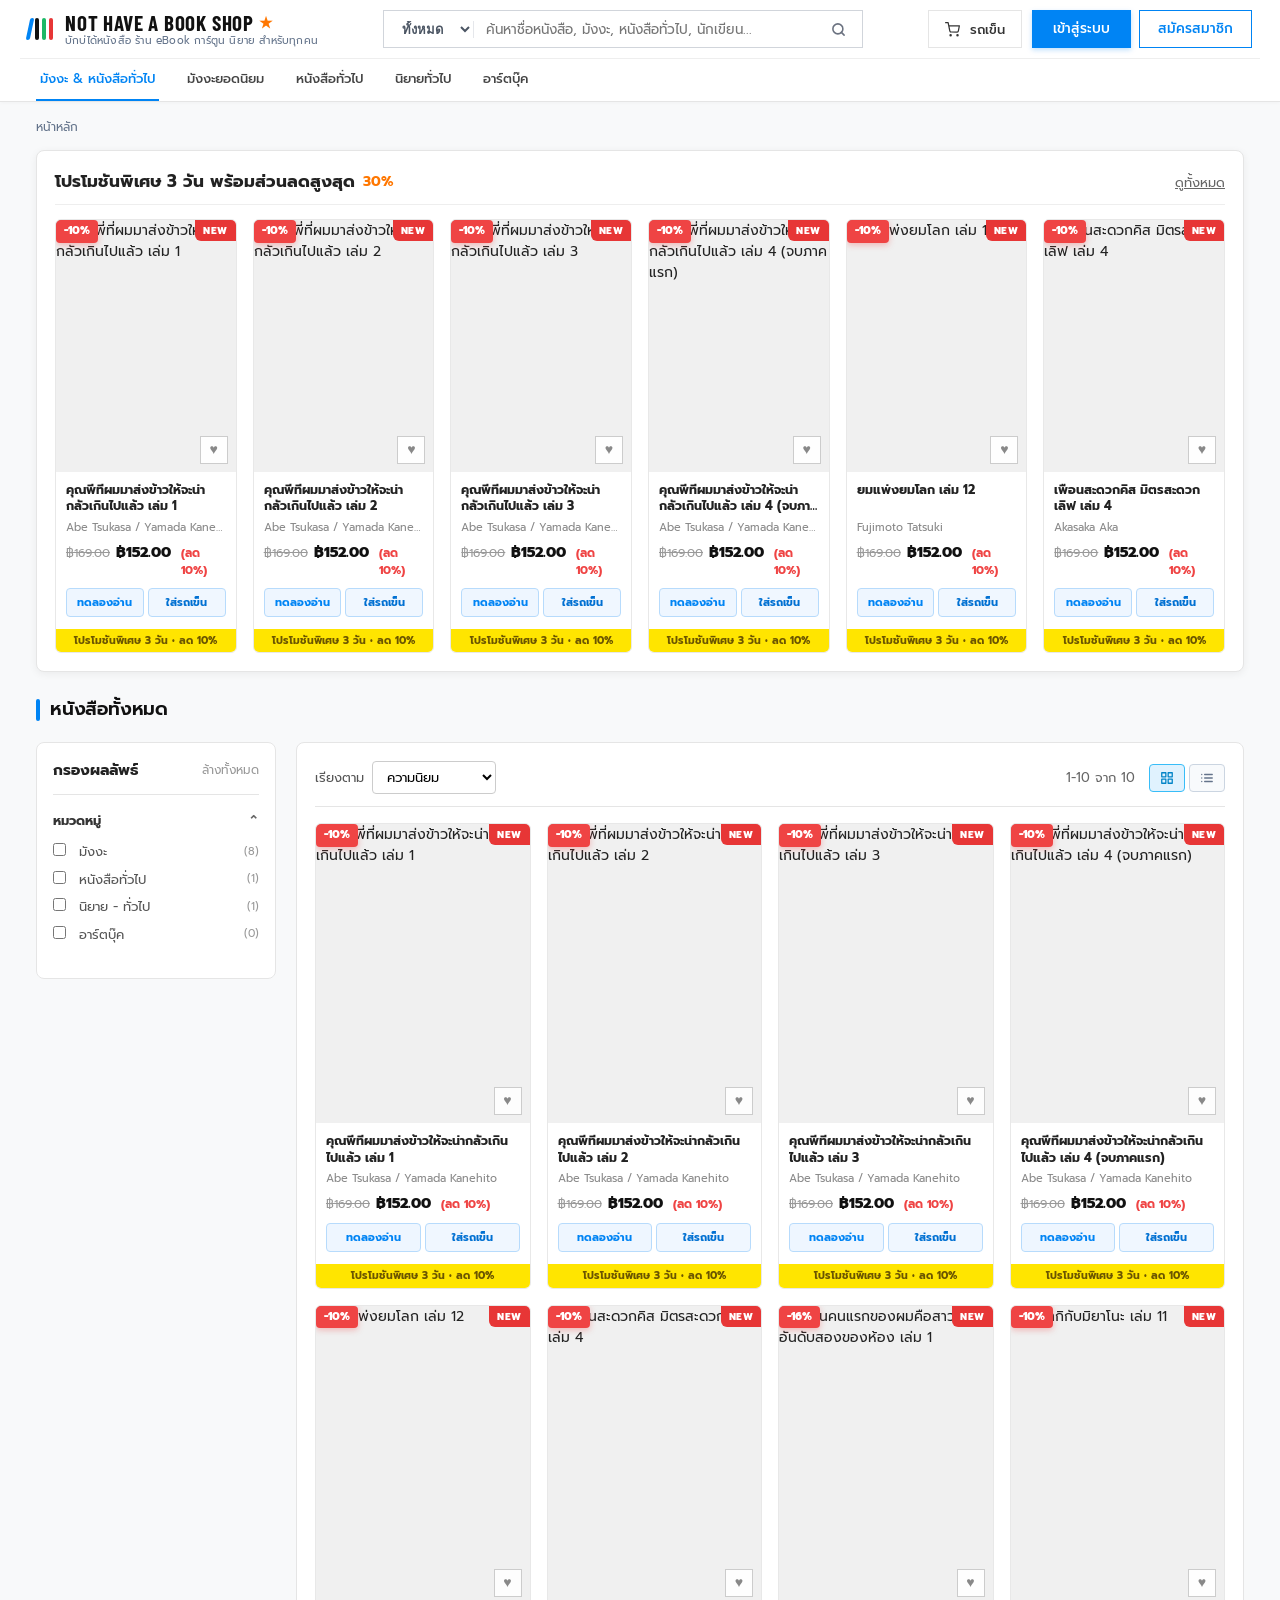
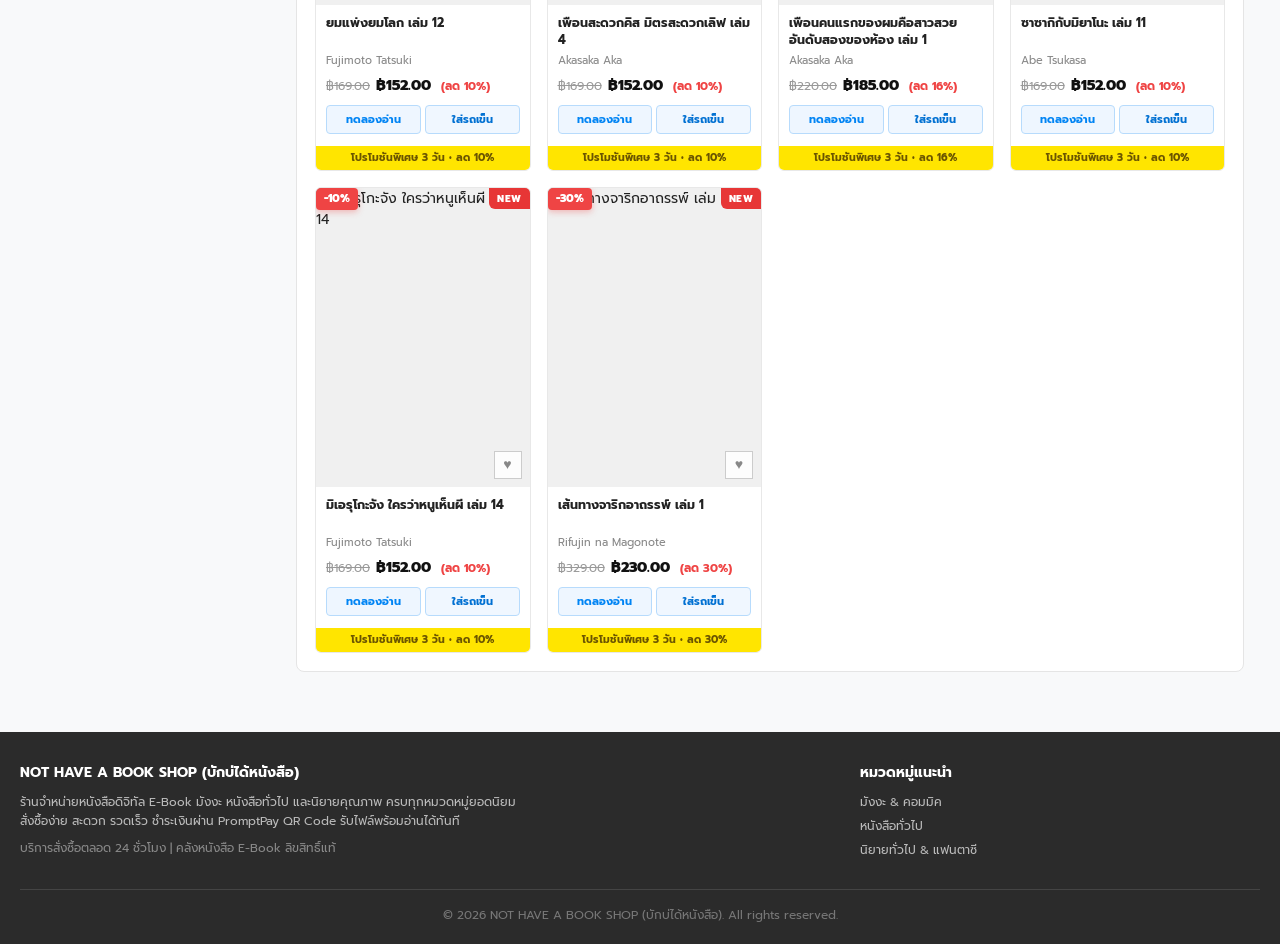
==== index.html @ 519a4bd1 "Add files via upload" ====
<!DOCTYPE html>
<html lang="th">
<head>
  <meta charset="UTF-8">
  <meta name="viewport" content="width=device-width, initial-scale=1.0">
  <title>NOT HAVE A BOOK SHOP | บักบ่ได้หนังสือ - ร้านขาย E-Book ออนไลน์</title>
  <!-- Google Fonts: Barlow Condensed (Slim/Condensed Book☆Walker style) & Prompt & Sarabun -->
  <link rel="preconnect" href="https://fonts.googleapis.com">
  <link rel="preconnect" href="https://fonts.gstatic.com" crossorigin>
  <link href="https://fonts.googleapis.com/css2?family=Barlow+Condensed:wght@500;600;700;800&family=Prompt:wght@300;400;500;600&family=Sarabun:wght@300;400;500;600&display=swap" rel="stylesheet">
  <!-- Supabase JS Client via CDN -->
  <script src="https://cdn.jsdelivr.net/npm/@supabase/supabase-js@2"></script>
  <!-- PDF.js for rendering real PDF pages -->
  <script src="https://cdnjs.cloudflare.com/ajax/libs/pdf.js/3.11.174/pdf.min.js"></script>
  <!-- Main Stylesheet -->
  <link rel="stylesheet" href="style.css">
</head>
<body>


  <!-- 2. SITE HEADER -->
  <header class="site-header">
    <div class="header-top">
      <!-- BRAND LOGO -->
      <a href="index.html" class="brand-logo" id="logoLink">
        <div class="logo-stripes">
          <span></span><span></span><span></span><span></span>
        </div>
        <div class="logo-text-group">
          <div class="logo-title">
            NOT HAVE A BOOK SHOP <span class="star">★</span>
          </div>
          <div class="logo-subtitle">
            บักบ่ได้หนังสือ ร้าน eBook การ์ตูน นิยาย สำหรับทุกคน
          </div>
        </div>
      </a>

      <!-- SEARCH BAR (Center) -->
      <div class="search-container">
        <select class="search-scope-select" id="searchScope">
          <option value="all">ทั้งหมด</option>
          <option value="title">ชื่อเรื่อง</option>
          <option value="author">นักเขียน</option>
        </select>
        <input type="text" id="searchInput" class="search-input" placeholder="ค้นหาชื่อหนังสือ, มังงะ, หนังสือทั่วไป, นักเขียน..." autocomplete="off">
        <button class="search-btn" onclick="applyFilters()" title="ค้นหา">
          <svg width="15" height="15" viewBox="0 0 24 24" fill="none" stroke="currentColor" stroke-width="2.5" stroke-linecap="round" stroke-linejoin="round">
            <circle cx="11" cy="11" r="8"></circle>
            <line x1="21" y1="21" x2="16.65" y2="16.65"></line>
          </svg>
        </button>
      </div>

      <!-- HEADER ACTIONS (Right - สไตล์ตามตัวอย่างที่ 2) -->
      <div class="header-actions">
        <!-- Cart Button -->
        <button class="cart-icon-btn" onclick="openCartModal()" id="cartBtn">
          <svg width="15" height="15" viewBox="0 0 24 24" fill="none" stroke="currentColor" stroke-width="2" stroke-linecap="round" stroke-linejoin="round" style="margin-right:4px;">
            <circle cx="9" cy="21" r="1"></circle>
            <circle cx="20" cy="21" r="1"></circle>
            <path d="M1 1h4l2.68 13.39a2 2 0 0 0 2 1.61h9.72a2 2 0 0 0 2-1.61L23 6H6"></path>
          </svg>
          รถเข็น
          <span class="cart-badge" id="cartCountBadge" style="display:none;">0</span>
        </button>

        <!-- 1. GUEST ACTIONS (ยังไม่ล็อกอิน - แสดงเฉพาะเข้าสู่ระบบ/สมัครสมาชิก) -->
        <div id="guestActions" style="display:flex; align-items:center; gap:8px;">
          <button class="btn-login" onclick="openAuthModal('login')">เข้าสู่ระบบ</button>
          <button class="btn-register" onclick="openAuthModal('register')">สมัครสมาชิก</button>
        </div>

        <!-- 2. CUSTOMER ACTIONS (ลูกค้าทั่วไปล็อกอิน) -->
        <div id="customerActions" style="display:none; align-items:center; gap:8px;">
          <!-- YOUTUBE-STYLE PROFILE DROPDOWN WRAPPER -->
          <div class="profile-dropdown-wrapper" id="profileDropdownWrapper">
            <button class="user-pill clickable-profile-btn" onclick="toggleProfileDropdown(event)" id="profileDropdownBtn" title="เมนูบัญชีและโปรไฟล์">
              <span id="headerUserAvatar" style="display:flex; align-items:center;">
                <svg width="15" height="15" viewBox="0 0 24 24" fill="none" stroke="currentColor" stroke-width="2.2" stroke-linecap="round" stroke-linejoin="round">
                  <path d="M20 21v-2a4 4 0 0 0-4-4H8a4 4 0 0 0-4 4v2"/>
                  <circle cx="12" cy="7" r="4"/>
                </svg>
              </span>
              <span class="user-name" id="customerUserName">ลูกค้า</span>
              <span class="dropdown-arrow-icon" id="custArrowIcon" style="margin-left:2px;">▼</span>
            </button>

            <!-- YOUTUBE-STYLE PROFILE DROPDOWN MENU -->
            <div class="youtube-profile-dropdown" id="profileDropdownMenu">
              <!-- User Card Header -->
              <div class="dropdown-user-header">
                <div class="dropdown-avatar" id="dropdownAvatarInitial">U</div>
                <div class="dropdown-user-meta">
                  <div class="dropdown-user-name" id="dropdownUserName">สมชาย สายอ่าน</div>
                  <div class="dropdown-user-email" id="dropdownUserEmail">somchai@gmail.com</div>
                  <a class="dropdown-profile-link" onclick="openProfileModal(); closeProfileDropdown();">
                    ตั้งค่าโปรไฟล์และบัญชี
                  </a>
                </div>
              </div>

              <div class="dropdown-divider"></div>

              <!-- Section 1: บัญชีและการจัดการ -->
              <div class="dropdown-menu-list">
                <button class="dropdown-menu-item" onclick="openProfileModal(); closeProfileDropdown();">
                  <span class="menu-icon">
                    <svg width="17" height="17" viewBox="0 0 24 24" fill="none" stroke="currentColor" stroke-width="2" stroke-linecap="round" stroke-linejoin="round">
                      <circle cx="12" cy="12" r="3"/>
                      <path d="M19.4 15a1.65 1.65 0 0 0 .33 1.82l.06.06a2 2 0 0 1 0 2.83 2 2 0 0 1-2.83 0l-.06-.06a1.65 1.65 0 0 0-1.82-.33 1.65 1.65 0 0 0-1 1.51V21a2 2 0 0 1-2 2 2 2 0 0 1-2-2v-.09A1.65 1.65 0 0 0 9 19.4a1.65 1.65 0 0 0-1.82.33l-.06.06a2 2 0 0 1-2.83 0 2 2 0 0 1 0-2.83l.06-.06a1.65 1.65 0 0 0 .33-1.82 1.65 1.65 0 0 0-1.51-1H3a2 2 0 0 1-2-2 2 2 0 0 1 2-2h.09A1.65 1.65 0 0 0 4.6 9a1.65 1.65 0 0 0-.33-1.82l-.06-.06a2 2 0 0 1 0-2.83 2 2 0 0 1 2.83 0l.06.06a1.65 1.65 0 0 0 1.82.33H9a1.65 1.65 0 0 0 1-1.51V3a2 2 0 0 1 2-2 2 2 0 0 1 2 2v.09a1.65 1.65 0 0 0 1 1.51 1.65 1.65 0 0 0 1.82-.33l.06-.06a2 2 0 0 1 2.83 0 2 2 0 0 1 0 2.83l-.06.06a1.65 1.65 0 0 0-.33 1.82V9a1.65 1.65 0 0 0 1.51 1H21a2 2 0 0 1 2 2 2 2 0 0 1-2 2h-.09a1.65 1.65 0 0 0-1.51 1z"/>
                    </svg>
                  </span>
                  <span class="menu-title">การตั้งค่าโปรไฟล์ &amp; รหัสผ่าน</span>
                  <span class="menu-arrow">›</span>
                </button>
                <button class="dropdown-menu-item" onclick="openOrdersModal(); closeProfileDropdown();">
                  <span class="menu-icon">
                    <svg width="17" height="17" viewBox="0 0 24 24" fill="none" stroke="currentColor" stroke-width="2" stroke-linecap="round" stroke-linejoin="round">
                      <path d="M4 19.5A2.5 2.5 0 0 1 6.5 17H20"/>
                      <path d="M6.5 2H20v20H6.5A2.5 2.5 0 0 1 4 19.5v-15A2.5 2.5 0 0 1 6.5 2z"/>
                    </svg>
                  </span>
                  <span class="menu-title">คลังหนังสือของฉัน (My Library)</span>
                  <span class="menu-arrow">›</span>
                </button>
                <button class="dropdown-menu-item" onclick="event.stopPropagation(); closeProfileDropdown(); openRoleRequestModal();" style="color:#7c3aed; font-weight:600;">
                  <span class="menu-icon">💬</span>
                  <span class="menu-title">ส่งขอความอนุมัติ</span>
                  <span class="menu-arrow">›</span>
                </button>
                <button class="dropdown-menu-item" onclick="openAuthModal('login'); closeProfileDropdown();">
                  <span class="menu-icon">
                    <svg width="17" height="17" viewBox="0 0 24 24" fill="none" stroke="currentColor" stroke-width="2" stroke-linecap="round" stroke-linejoin="round">
                      <path d="M16 21v-2a4 4 0 0 0-4-4H5a4 4 0 0 0-4 4v2"/>
                      <circle cx="8.5" cy="7" r="4"/>
                      <polyline points="17 11 19 13 23 9"/>
                    </svg>
                  </span>
                  <span class="menu-title">สลับบัญชีผู้ใช้</span>
                  <span class="menu-arrow">›</span>
                </button>
                <a href="admin.html" class="dropdown-menu-item" id="dropdownWriterStudioLink" style="display:none; text-decoration:none; color:#7c3aed; font-weight:700;">
                  <span class="menu-icon">✍️</span>
                  <span class="menu-title">ห้องผลงาน</span>
                  <span class="menu-arrow">›</span>
                </a>
                <a href="admin.html" class="dropdown-menu-item" id="dropdownAdminCmsLink" style="display:none; text-decoration:none;">
                  <span class="menu-icon">
                    <svg width="17" height="17" viewBox="0 0 24 24" fill="none" stroke="#0284c7" stroke-width="2" stroke-linecap="round" stroke-linejoin="round">
                      <rect x="2" y="3" width="20" height="14" rx="2" ry="2"/>
                      <line x1="8" y1="21" x2="16" y2="21"/>
                      <line x1="12" y1="17" x2="12" y2="21"/>
                    </svg>
                  </span>
                  <span class="menu-title" style="color:#0284c7; font-weight:700;">แผงควบคุมหลังบ้าน CMS</span>
                  <span class="menu-arrow">›</span>
                </a>
              </div>

              <div class="dropdown-divider"></div>

              <div class="dropdown-menu-list">
                <button class="dropdown-menu-item menu-logout" onclick="closeProfileDropdown(); handleLogout();">
                  <span class="menu-icon">
                    <svg width="17" height="17" viewBox="0 0 24 24" fill="none" stroke="currentColor" stroke-width="2" stroke-linecap="round" stroke-linejoin="round">
                      <path d="M9 21H5a2 2 0 0 1-2-2V5a2 2 0 0 1 2-2h4"/>
                      <polyline points="16 17 21 12 16 7"/>
                      <line x1="21" y1="12" x2="9" y2="12"/>
                    </svg>
                  </span>
                  <span class="menu-title">ออกจากระบบ</span>
                </button>
              </div>
            </div>
          </div>
        </div>

        <!-- 3. ADMIN ACTIONS (ผู้ดูแลร้านล็อกอิน - คลีนเรียบง่าย ไม่รกหน้าร้าน) -->
        <div id="adminActions" style="display:none; align-items:center; gap:8px;">
          <!-- ADMIN PROFILE DROPDOWN WRAPPER -->
          <div class="profile-dropdown-wrapper" id="adminDropdownWrapper">
            <button class="user-pill clickable-profile-btn" onclick="toggleAdminDropdown(event)" style="background:#eff6ff; border-color:#93c5fd;" title="เมนูผู้ดูแลร้าน">
              <span style="display:flex; align-items:center;">
                <svg width="15" height="15" viewBox="0 0 24 24" fill="none" stroke="#0284c7" stroke-width="2.2" stroke-linecap="round" stroke-linejoin="round">
                  <path d="M12 22s8-4 8-10V5l-8-3-8 3v7c0 6 8 10 8 10z"/>
                </svg>
              </span>
              <span class="user-name" id="adminUserName">ผู้ดูแลร้าน</span>
              <span class="dropdown-arrow-icon" id="adminArrowIcon" style="margin-left:2px;">▼</span>
            </button>

            <!-- ADMIN DROPDOWN -->
            <div class="youtube-profile-dropdown" id="adminDropdownMenu">
              <div class="dropdown-user-header">
                <div class="dropdown-avatar" style="background:linear-gradient(135deg, #0f172a, #0284c7);">A</div>
                <div class="dropdown-user-meta">
                  <div class="dropdown-user-name">ผู้ดูแลร้าน (Admin)</div>
                  <div class="dropdown-user-email">admin@nothave.com</div>
                  <a class="dropdown-profile-link" onclick="openProfileModal(); closeAdminDropdown();">
                    ตั้งค่าโปรไฟล์และบัญชี
                  </a>
                </div>
              </div>
              <div class="dropdown-divider"></div>
              <div class="dropdown-menu-list">
                <a href="admin.html" class="dropdown-menu-item" style="text-decoration:none; font-weight:700; color:#0284c7;">
                  <span class="menu-icon">
                    <svg width="17" height="17" viewBox="0 0 24 24" fill="none" stroke="#0284c7" stroke-width="2" stroke-linecap="round" stroke-linejoin="round">
                      <rect x="2" y="3" width="20" height="14" rx="2" ry="2"/>
                      <line x1="8" y1="21" x2="16" y2="21"/>
                      <line x1="12" y1="17" x2="12" y2="21"/>
                    </svg>
                  </span>
                  <span class="menu-title">เปิดระบบจัดการหลังบ้าน (CMS)</span>
                  <span class="menu-arrow">›</span>
                </a>
                <button class="dropdown-menu-item" onclick="event.stopPropagation(); closeAdminDropdown(); openRoleRequestModal();" style="color:#7c3aed; font-weight:600;">
                  <span class="menu-icon">💬</span>
                  <span class="menu-title">ส่งขอความอนุมัติ</span>
                  <span class="menu-arrow">›</span>
                </button>
                <button class="dropdown-menu-item" onclick="openProfileModal(); closeAdminDropdown();">
                  <span class="menu-icon">
                    <svg width="17" height="17" viewBox="0 0 24 24" fill="none" stroke="currentColor" stroke-width="2" stroke-linecap="round" stroke-linejoin="round">
                      <path d="M11 4H4a2 2 0 0 0-2 2v14a2 2 0 0 0 2 2h14a2 2 0 0 0 2-2v-7"/>
                      <path d="M18.5 2.5a2.121 2.121 0 0 1 3 3L12 15l-4 1 1-4 9.5-9.5z"/>
                    </svg>
                  </span>
                  <span class="menu-title">แก้ไขโปรไฟล์ &amp; รหัสผ่าน</span>
                  <span class="menu-arrow">›</span>
                </button>
                <button class="dropdown-menu-item" onclick="openAuthModal('login'); closeAdminDropdown();">
                  <span class="menu-icon">
                    <svg width="17" height="17" viewBox="0 0 24 24" fill="none" stroke="currentColor" stroke-width="2" stroke-linecap="round" stroke-linejoin="round">
                      <path d="M16 21v-2a4 4 0 0 0-4-4H5a4 4 0 0 0-4 4v2"/>
                      <circle cx="8.5" cy="7" r="4"/>
                      <polyline points="17 11 19 13 23 9"/>
                    </svg>
                  </span>
                  <span class="menu-title">สลับบัญชีผู้ใช้</span>
                  <span class="menu-arrow">›</span>
                </button>
              </div>
              <div class="dropdown-divider"></div>
              <div class="dropdown-menu-list">
                <button class="dropdown-menu-item menu-logout" onclick="closeAdminDropdown(); handleLogout();">
                  <span class="menu-icon">
                    <svg width="17" height="17" viewBox="0 0 24 24" fill="none" stroke="currentColor" stroke-width="2" stroke-linecap="round" stroke-linejoin="round">
                      <path d="M9 21H5a2 2 0 0 1-2-2V5a2 2 0 0 1 2-2h4"/>
                      <polyline points="16 17 21 12 16 7"/>
                      <line x1="21" y1="12" x2="9" y2="12"/>
                    </svg>
                  </span>
                  <span class="menu-title">ออกจากระบบ</span>
                </button>
              </div>
            </div>
          </div>
        </div>
      </div>
    </div>

    <!-- SECONDARY CATEGORY NAVBAR -->
    <nav class="header-nav">
      <div class="nav-item active" onclick="clearAllFilters()" id="navTabAll">
        มังงะ &amp; หนังสือทั่วไป
      </div>
      <div class="nav-item" onclick="filterByCategoryTab(1)" id="navTab1">
        มังงะยอดนิยม
      </div>
      <div class="nav-item" onclick="filterByCategoryTab(2)" id="navTab2">
        หนังสือทั่วไป
      </div>
      <div class="nav-item" onclick="filterByCategoryTab(3)" id="navTab3">
        นิยายทั่วไป
      </div>
      <div class="nav-item" onclick="filterByCategoryTab(4)" id="navTab4">
        อาร์ตบุ๊ค
      </div>
    </nav>
  </header>

  <!-- 3. MAIN CONTENT CONTAINER -->
  <main class="main-wrapper">

    <!-- BREADCRUMB (เชื่อมโยงแบบไดนามิก ใช้งานได้จริง) -->
    <div class="breadcrumb" id="mainBreadcrumb">
      <a href="index.html" onclick="clearAllFilters(); return false;" title="กลับหน้าหลัก">หน้าหลัก</a>
      <span class="bc-sep" id="bcSepCategory" style="display:none;">&gt;</span>
      <a href="javascript:void(0)" id="breadcrumbCategory" onclick="onBreadcrumbCategoryClick()" style="display:none;" title="คลิกเพื่อดูกลุ่มนี้"></a>
      <span class="bc-sep" id="bcSepBook" style="display:none;">&gt;</span>
      <span id="breadcrumbCurrent" class="current-crumb" style="display:none;"></span>
    </div>

    <!-- SHELF RECENTLY VIEWED (หนังสือที่คุณเคยเปิดดู จดจำตามที่ User เคยทำ) -->
    <section class="shelf-section" id="recentlyViewedSection" style="display:none; border-left:4px solid var(--primary-blue); margin-bottom:24px;">
      <div class="shelf-header">
        <div class="shelf-title-group">
          <span class="shelf-title">หนังสือที่คุณเคยเปิดดู (Recently Viewed)</span>
        </div>
      </div>
      <div class="shelf-horizontal-scroll" id="shelfRecentlyViewed">
        <!-- Rendered by JS -->
      </div>
    </section>

    <!-- SHELF 1: มาใหม่ วางแผงก่อนทุกที่ (เป๊ะตามรูปที่ 2) -->
    <section class="shelf-section">
      <div class="shelf-header">
        <div class="shelf-title-group">
          <span class="shelf-title" id="shelfPromoTitleText">มาใหม่ วางแผงก่อนทุกที่ 15 วัน พร้อมส่วนลดสูงสุด</span>
          <span class="shelf-highlight" id="shelfHighlightDiscount">30%</span>
        </div>
        <span class="shelf-view-all" onclick="clearAllFilters()">ดูทั้งหมด</span>
      </div>
      <div class="shelf-horizontal-scroll" id="shelfNewArrivals">
        <!-- Rendered by JS -->
      </div>
    </section>

    <!-- SECTION TITLE WITH BLUE VERTICAL BAR (เป๊ะตามรูปที่ 1) -->
    <div class="section-heading-bar">
      <div class="blue-bar"></div>
      <h1 id="catalogHeadingTitle">หนังสือทั้งหมด</h1>
    </div>

    <!-- CATALOG GRID WITH SIDEBAR FILTER (เป๊ะตามรูปที่ 1) -->
    <div class="catalog-container">

      <!-- LEFT SIDEBAR FILTER -->
      <aside class="sidebar-filter">
        <div class="filter-header">
          <h3>กรองผลลัพธ์</h3>
          <button class="btn-clear-filter" onclick="clearAllFilters()">ล้างทั้งหมด</button>
        </div>

        <!-- Filter 1: หมวดหมู่ (กดเปิด/ปิด ยุบ/ขยาย ได้) -->
        <div class="filter-group">
          <div class="filter-group-title" onclick="toggleFilterGroup('categoryOptions', this)" title="คลิกเพื่อเปิด/ปิดหมวดหมู่">
            <span>หมวดหมู่</span>
            <span class="filter-caret">⌃</span>
          </div>
          <div class="filter-options-body" id="categoryOptions">
            <label class="filter-option">
              <span><input type="checkbox" class="category-checkbox" value="1" onchange="applyFilters()"> มังงะ</span>
              <span class="filter-count" id="catCount1">(7)</span>
            </label>
            <label class="filter-option">
              <span><input type="checkbox" class="category-checkbox" value="2" onchange="applyFilters()"> หนังสือทั่วไป</span>
              <span class="filter-count" id="catCount2">(1)</span>
            </label>
            <label class="filter-option">
              <span><input type="checkbox" class="category-checkbox" value="3" onchange="applyFilters()"> นิยาย - ทั่วไป</span>
              <span class="filter-count" id="catCount3">(1)</span>
            </label>
            <label class="filter-option">
              <span><input type="checkbox" class="category-checkbox" value="4" onchange="applyFilters()"> อาร์ตบุ๊ค</span>
              <span class="filter-count" id="catCount4">(1)</span>
            </label>
          </div>
        </div>

      </aside>

      <!-- MAIN CATALOG CONTENT -->
      <section class="catalog-content">
        <!-- TOOLBAR: Sort & View Controls -->
        <div class="catalog-toolbar">
          <div class="sort-control">
            <span>เรียงตาม</span>
            <select class="sort-select" id="sortSelect">
              <option value="popular">ความนิยม</option>
              <option value="price-asc">ราคา: ต่ำไปสูง</option>
              <option value="price-desc">ราคา: สูงไปต่ำ</option>
              <option value="name-asc">ชื่อหนังสือ ก-ฮ</option>
            </select>
          </div>

          <div class="toolbar-right">
            <span class="items-count" id="booksCount">1-12 จาก 12</span>
            <div class="view-mode-btns">
              <button class="btn-view-mode active" id="btnViewGrid" onclick="setViewMode('grid')" title="มุมมองตาราง (Grid View)">
                <svg width="14" height="14" viewBox="0 0 24 24" fill="none" stroke="currentColor" stroke-width="2.2" stroke-linecap="round" stroke-linejoin="round">
                  <rect x="3" y="3" width="7" height="7"/>
                  <rect x="14" y="3" width="7" height="7"/>
                  <rect x="14" y="14" width="7" height="7"/>
                  <rect x="3" y="14" width="7" height="7"/>
                </svg>
              </button>
              <button class="btn-view-mode" id="btnViewList" onclick="setViewMode('list')" title="มุมมองรายการ (List View)">
                <svg width="14" height="14" viewBox="0 0 24 24" fill="none" stroke="currentColor" stroke-width="2.2" stroke-linecap="round" stroke-linejoin="round">
                  <line x1="8" y1="6" x2="21" y2="6"/>
                  <line x1="8" y1="12" x2="21" y2="12"/>
                  <line x1="8" y1="18" x2="21" y2="18"/>
                  <line x1="3" y1="6" x2="3.01" y2="6"/>
                  <line x1="3" y1="12" x2="3.01" y2="12"/>
                  <line x1="3" y1="18" x2="3.01" y2="18"/>
                </svg>
              </button>
            </div>
          </div>
        </div>

        <!-- BOOK CARDS GRID -->
        <div class="books-grid" id="booksGrid">
          <!-- Rendered dynamically by app.js -->
        </div>
      </section>
    </div>


  </main>

  <!-- 4. SITE FOOTER -->
  <footer class="site-footer">
    <div class="footer-inner">
      <div>
        <div class="footer-title">NOT HAVE A BOOK SHOP (บักบ่ได้หนังสือ)</div>
        <p style="margin-bottom:8px; line-height:1.6;">
          ร้านจำหน่ายหนังสือดิจิทัล E-Book มังงะ หนังสือทั่วไป และนิยายคุณภาพ ครบทุกหมวดหมู่ยอดนิยม<br>
          สั่งซื้อง่าย สะดวก รวดเร็ว ชำระเงินผ่าน PromptPay QR Code รับไฟล์พร้อมอ่านได้ทันที
        </p>
        <p style="color:#888;">บริการสั่งซื้อตลอด 24 ชั่วโมง | คลังหนังสือ E-Book ลิขสิทธิ์แท้</p>
      </div>
      <div>
        <div class="footer-title">หมวดหมู่แนะนำ</div>
        <ul class="footer-links">
          <li><a href="#" onclick="filterByCategoryTab(1)">มังงะ &amp; คอมมิค</a></li>
          <li><a href="#" onclick="filterByCategoryTab(2)">หนังสือทั่วไป</a></li>
          <li><a href="#" onclick="filterByCategoryTab(3)">นิยายทั่วไป &amp; แฟนตาซี</a></li>
        </ul>
      </div>
    </div>
    <div class="footer-bottom">
      &copy; 2026 NOT HAVE A BOOK SHOP (บักบ่ได้หนังสือ). All rights reserved.
    </div>
  </footer>

  <!-- ==========================================
       MODALS & POPUPS
       ========================================== -->

  <!-- MODAL 1: ทดลองอ่าน 3 หน้า (Sample Preview Reader) -->
  <div class="modal-overlay" id="sampleModal">
    <div class="modal-box" style="max-width: 640px; padding: 22px;">
      <button class="modal-close-btn" onclick="closeModal('sampleModal')">✕</button>
      
      <!-- Top Info -->
      <div style="display:flex; justify-content:space-between; align-items:center; margin-bottom:12px; border-bottom:1px solid #e2e8f0; padding-bottom:10px;">
        <div style="display:flex; align-items:center; gap:8px;">
          <span style="font-size:18px;">📖</span>
          <span class="modal-title" style="margin:0; font-size:16px;">ทดลองอ่าน E-Book (จำกัด 3 หน้าแรก)</span>
        </div>
        <div id="samplePageBadge" style="background:#f1f5f9; color:#0f172a; font-size:12px; font-weight:700; padding:4px 10px; border-radius:12px; border:1px solid #cbd5e1;">
          หน้า 1 / 3
        </div>
      </div>

      <!-- Book Header Meta -->
      <div style="display:flex; gap:14px; margin-bottom:12px; background:#f8fafc; padding:10px; border-radius:8px; border:1px solid #e2e8f0; align-items:center;">
        <img id="sampleBookCover" src="" style="width:55px; height:80px; object-fit:cover; border-radius:4px; box-shadow:var(--shadow-sm);">
        <div style="flex:1;">
          <h3 id="sampleBookTitle" style="font-size:15px; margin:0 0 3px 0; color:#0f172a;">ชื่อหนังสือ</h3>
          <p id="sampleBookAuthor" style="font-size:12px; color:#64748b; margin:0 0 6px 0;">ผู้แต่ง: -</p>
          <div style="display:flex; gap:8px; align-items:center;">
            <span style="background:#eef6ff; color:#0284c7; padding:2px 8px; border-radius:4px; font-size:11px; font-weight:700;">
              ✨ ฉบับตัวอย่าง (3 หน้า)
            </span>
            <span id="sampleBookPriceTag" style="font-size:12.5px; font-weight:700; color:#16a34a;"></span>
          </div>
        </div>
      </div>

      <!-- 3-PAGE READER CONTAINER -->
      <div id="sampleReaderBody" style="background:#fff; border:1px solid #e2e8f0; border-radius:8px; padding:18px; min-height:260px; max-height:300px; overflow-y:auto; font-size:13.5px; line-height:1.8; color:#334155;">
        <!-- Page Content injected dynamically -->
      </div>

      <!-- Navigation & Controls -->
      <div style="display:flex; justify-content:space-between; align-items:center; margin-top:14px;">
        <div style="display:flex; gap:6px;">
          <button type="button" id="btnSamplePrev" onclick="changeSamplePage(-1)" class="btn-primary-action" style="background:#f1f5f9; color:#475569; border:1px solid #cbd5e1; padding:7px 14px; width:auto; font-size:12px; font-weight:600;">
            ‹ หน้าก่อนหน้า
          </button>
          <button type="button" id="btnSampleNext" onclick="changeSamplePage(1)" class="btn-primary-action" style="background:#0284c7; color:#fff; padding:7px 16px; width:auto; font-size:12px; font-weight:600;">
            หน้าถัดไป ›
          </button>
        </div>

        <div style="display:flex; gap:8px;">
          <button type="button" class="btn-primary-action" style="background:#f1f5f9; color:#475569; border:1px solid #cbd5e1; padding:7px 18px; width:auto; font-size:12.5px; font-weight:600;" onclick="closeModal('sampleModal')">
            ปิด
          </button>
        </div>
      </div>
    </div>
  </div>

  <!-- MODAL: อ่านหนังสือฉบับเต็ม (Full E-Book Reader Modal) -->
  <div class="modal-overlay" id="fullReaderModal">
    <div class="modal-box wide" style="max-width: 780px; padding: 22px;">
      <button class="modal-close-btn" onclick="closeModal('fullReaderModal')">✕</button>
      
      <div style="display:flex; justify-content:space-between; align-items:center; margin-bottom:12px; border-bottom:1px solid #e2e8f0; padding-bottom:10px;">
        <div style="display:flex; align-items:center; gap:8px;">
          <span style="font-size:20px;">📚</span>
          <h3 id="fullReaderTitle" style="font-size:16px; font-weight:700; color:#0f172a; margin:0;">ชื่อหนังสือ</h3>
        </div>
        <div style="display:flex; gap:8px; align-items:center;">
          <span id="fullReaderPageBadge" style="background:#dcfce7; color:#15803d; font-size:12px; font-weight:700; padding:4px 10px; border-radius:12px; border:1px solid #bbf7d0;">
            ✓ ฉบับเต็ม (Full Edition)
          </span>
          <button type="button" id="btnFullReaderDownload" class="btn-primary-action" style="background:#16a34a; padding:6px 14px; font-size:12px; width:auto; font-weight:700;">
            📥 ดาวน์โหลด PDF
          </button>
        </div>
      </div>

      <div id="fullReaderContentBody" style="background:#fff; border:1px solid #e2e8f0; border-radius:8px; padding:24px; min-height:380px; max-height:460px; overflow-y:auto; font-size:14px; line-height:1.9; color:#1e293b;">
        <!-- Full content -->
      </div>
    </div>
  </div>

  <!-- MODAL 2: ตะกร้าสินค้า (Cart Modal) -->
  <div class="modal-overlay" id="cartModal">
    <div class="modal-box">
      <button class="modal-close-btn" onclick="closeModal('cartModal')">✕</button>
      <div class="modal-title">ตะกร้าสินค้าของคุณ</div>
      <div class="cart-items-container" id="cartItemsList">
        <!-- Rendered by JS -->
      </div>
      <div class="cart-summary">
        <span>ยอดรวมชำระทั้งหมด:</span>
        <span class="total-price" id="cartTotalPrice">฿0.00</span>
      </div>
      <button class="btn-primary-action" id="btnCartCheckout" onclick="openCheckoutModal()">
        ดำเนินการสั่งซื้อและชำระเงินจำลอง ➔
      </button>
    </div>
  </div>

  <!-- MODAL 3: ชำระเงินผ่าน PromptPay QR & เด้งเข้า Gmail (QR Checkout Modal) -->
  <div class="modal-overlay" id="checkoutModal">
    <div class="modal-box" style="max-width: 440px; padding: 22px;">
      <button class="modal-close-btn" onclick="closeModal('checkoutModal')">✕</button>
      <div class="modal-title" style="display:flex; align-items:center; gap:8px; font-size:17px; margin-bottom:14px;">
        ชำระเงินผ่าน PromptPay QR Code
      </div>

      <!-- PROMPTPAY QR CARD (สไตล์ธนาคารแห่งประเทศไทย) -->
      <div class="promptpay-card" style="background:#fff; border:2px solid #003d79; border-radius:12px; overflow:hidden; box-shadow:0 4px 14px rgba(0,61,121,0.12); margin-bottom:16px;">
        <div style="background:#003d79; color:#fff; padding:10px 14px; display:flex; align-items:center; justify-content:space-between;">
          <div style="display:flex; align-items:center; gap:8px; font-weight:700; font-size:14px; letter-spacing:0.5px;">
            Thai QR Payment
          </div>
          <span style="font-size:11px; background:rgba(255,255,255,0.2); padding:2px 8px; border-radius:10px; font-weight:600;">พร้อมเพย์</span>
        </div>

        <div style="padding:16px; text-align:center;">
          <div style="font-size:12px; color:#475569; margin-bottom:8px;">เปิดแอปธนาคารเพื่อสแกน QR Code ชำระเงิน</div>
          <div style="display:inline-block; padding:10px; background:#fff; border:1px solid #e2e8f0; border-radius:8px; box-shadow:0 2px 6px rgba(0,0,0,0.06);">
            <img id="checkoutQrImg" class="qr-code-img" src="https://api.qrserver.com/v1/create-qr-code/?size=200x200&data=NOT_HAVE_A_BOOK_SHOP_QR_PAYMENT" alt="PromptPay QR" style="width:190px; height:190px; display:block;">
          </div>
          <div style="margin-top:10px; font-size:12.5px; color:#334155;">
            ผู้รับเงิน: <strong>NOT HAVE A BOOK SHOP</strong>
          </div>
          <div style="font-size:22px; font-weight:800; color:#0284c7; margin-top:4px;" id="checkoutTotalDisplay">฿0.00</div>
        </div>
      </div>

      <!-- BUYER EMAIL & NAME INFO -->
      <div style="background:#f8fafc; border:1px solid #e2e8f0; border-radius:8px; padding:12px; margin-bottom:14px;">
        <div style="font-size:12.5px; font-weight:700; color:#1e293b; margin-bottom:8px;">
          อีเมลผู้ซื้อ (สำหรับรับใบเสร็จและลิงก์ดาวน์โหลด)
        </div>
        <div style="margin-bottom:8px;">
          <label style="display:block; font-size:11px; color:#64748b; margin-bottom:3px;">ชื่อผู้ซื้อ</label>
          <input type="text" id="checkoutBuyerName" class="form-control" placeholder="ชื่อของคุณ" style="padding:7px 10px; font-size:13px; font-family:inherit;">
        </div>
        <div>
          <label style="display:block; font-size:11px; color:#64748b; margin-bottom:3px;">อีเมล (Email) <span style="color:#ef4444;">*</span></label>
          <input type="email" id="checkoutBuyerEmail" class="form-control" placeholder="yourname@gmail.com" required style="padding:7px 10px; font-size:13px; font-family:inherit;">
          <small style="color:#0284c7; font-size:11px; display:block; margin-top:4px;">
            เมื่อกดปุ่ม ระบบจะส่งใบเสร็จและลิงก์อ่าน/ดาวน์โหลดไปยังอีเมลของคุณโดยอัตโนมัติทันที
          </small>
        </div>
      </div>

      <!-- SUBMIT BUTTON -->
      <button id="btnSubmitOrderAction" class="btn-primary-action" style="background:linear-gradient(135deg, #16a34a, #15803d); width:100%; padding:12px; font-size:14px; font-weight:700; display:flex; align-items:center; justify-content:center; gap:8px;" onclick="submitOrder()">
        ยืนยันการชำระเงิน
      </button>
    </div>
  </div>

  <!-- MODAL: ชำระเงินสำเร็จ (Payment Success Modal) -->
  <div class="modal-overlay" id="paymentSuccessModal">
    <div class="modal-box" style="max-width: 440px; padding: 26px; text-align: center;">
      <button class="modal-close-btn" onclick="closeModal('paymentSuccessModal')">✕</button>
      <div style="width:60px; height:60px; border-radius:50%; background:#dcfce7; color:#16a34a; font-size:32px; display:flex; align-items:center; justify-content:center; margin:0 auto 14px;">
        ✓
      </div>
      <div class="modal-title" style="color:#16a34a; font-size:20px; margin-bottom:8px;">
        ชำระเงินสำเร็จเรียบร้อย!
      </div>
      <p style="font-size:13px; color:#475569; margin-bottom:14px; line-height:1.6;">
        รหัสคำสั่งซื้อ <strong id="successOrderIdDisplay">#12345</strong> ยอดรวม <strong style="color:#0284c7;" id="successTotalDisplay">฿0.00</strong><br>
        ผู้สั่งซื้อ: <strong id="successEmailDisplay" style="color:#0f172a;">-</strong>
      </p>

      <div id="successEmailDeliveryBadge" style="background:#f0fdf4; border:1px solid #bbf7d0; border-radius:8px; padding:12px; margin-bottom:18px; font-size:12px; color:#166534; text-align:left;">
        <strong>✓ ยืนยันการสั่งซื้อสำเร็จ:</strong> หนังสือได้รับการปลดล็อกเข้าบัญชีของคุณแล้ว สามารถคลิกปุ่ม <strong>[เปิดคลังหนังสือเพื่อดาวน์โหลด]</strong> เพื่ออ่านได้ทันที
      </div>

      <div style="display:flex; flex-direction:column; gap:8px;">
        <button class="btn-primary-action" style="background:#16a34a; padding:11px; font-weight:700;" onclick="closeModal('paymentSuccessModal'); openOrdersModal();">
          📥 เปิดคลังหนังสือเพื่อดาวน์โหลดทันที
        </button>
        <a id="btnSendViaGmailFallback" href="#" target="_blank" class="btn-primary-action" style="display:none; background:#ea4335; text-decoration:none; align-items:center; justify-content:center; gap:6px; padding:10px; font-size:13px; font-weight:600;">
          ✉️ ส่งใบเสร็จเข้า Gmail ให้ทันที (1 คลิก)
        </a>
        <a id="btnOpenGmailDirect" href="https://mail.google.com/mail/u/0/#inbox" target="_blank" class="btn-primary-action" style="background:#f1f5f9; color:#475569; border:1px solid #cbd5e1; text-decoration:none; display:flex; align-items:center; justify-content:center; gap:8px; padding:10px; font-size:13px;">
          📬 เปิดกล่องจดหมายอีเมล (Inbox)
        </a>
      </div>
    </div>
  </div>

  <!-- MODAL 4: ประวัติคำสั่งซื้อและดาวน์โหลด (Orders & Download) -->
  <div class="modal-overlay" id="ordersModal">
    <div class="modal-box wide">
      <button class="modal-close-btn" onclick="closeModal('ordersModal')">✕</button>
      <div class="modal-title" style="display:flex; align-items:center; gap:8px;">
        <svg width="20" height="20" viewBox="0 0 24 24" fill="none" stroke="#0284c7" stroke-width="2.2" stroke-linecap="round" stroke-linejoin="round">
          <path d="M4 19.5A2.5 2.5 0 0 1 6.5 17H20"/>
          <path d="M6.5 2H20v20H6.5A2.5 2.5 0 0 1 4 19.5v-15A2.5 2.5 0 0 1 6.5 2z"/>
        </svg>
        <span>ประวัติคำสั่งซื้อ &amp; คลังดาวน์โหลด E-Book</span>
      </div>
      <div style="background:#f8fafc; border:1px solid #e2e8f0; border-left:4px solid #0284c7; padding:12px 14px; font-size:12.5px; margin-bottom:14px; color:#334155; border-radius:4px; line-height:1.6;">
        <div style="font-weight:700; color:#0f172a; margin-bottom:4px; display:flex; align-items:center; gap:6px;">
          <span>📌</span> <span>ข้อกำหนดและสิทธิ์การดาวน์โหลด E-Book:</span>
        </div>
        <div style="display:flex; flex-direction:column; gap:4px; font-size:12px;">
          <div>🔒 <strong>คำสั่งซื้อที่ยังไม่ยืนยัน:</strong> ไม่สามารถเปิดลิงก์ดาวน์โหลดฉบับเต็มได้ (สามารถดูได้เฉพาะตัวอย่างทดลองอ่าน 3 หน้า)</div>
          <div>✓ <strong>คำสั่งซื้อที่ยืนยันการชำระเงินแล้ว:</strong> สามารถคลิกปุ่ม <strong>[เปิดอ่านฉบับเต็ม]</strong> หรือ <strong>[ดาวน์โหลด PDF]</strong> ได้ทันที 100%</div>
        </div>
      </div>
      <div id="ordersListContainer" style="max-height:450px; overflow-y:auto;">
        <!-- Rendered by JS -->
      </div>
    </div>
  </div>

  <!-- MODAL: โปรไฟล์ & ตั้งค่าบัญชีผู้ใช้ (Profile & Account Settings) -->
  <div class="modal-overlay" id="profileModal">
    <div class="modal-box" style="max-width:500px; padding:24px;">
      <button class="modal-close-btn" onclick="closeModal('profileModal')">✕</button>
      
      <div class="modal-title" style="margin-bottom:16px;">
        โปรไฟล์และการตั้งค่าบัญชีผู้ใช้
      </div>

      <!-- USER CARD BANNER (เรียบง่าย ไม่มีแต้ม ไม่เน้นระบบ Member) -->
      <div style="background:linear-gradient(135deg, #0284c7, #0284f4); color:#fff; border-radius:12px; padding:16px 18px; margin-bottom:18px; display:flex; align-items:center; gap:16px; box-shadow:0 4px 12px rgba(2, 132, 199, 0.25);">
        <div id="profileCardAvatar" style="width:52px; height:52px; border-radius:50%; background:#fff; color:#0284c7; display:flex; align-items:center; justify-content:center; font-size:22px; font-weight:800; flex-shrink:0; box-shadow:0 2px 6px rgba(0,0,0,0.15);">
          U
        </div>
        <div style="flex:1; min-width:0;">
          <div style="display:flex; align-items:center; gap:8px; flex-wrap:wrap;">
            <div id="profileCardName" style="font-weight:700; font-size:16px; text-overflow:ellipsis; overflow:hidden; white-space:nowrap;">
              ลูกค้า
            </div>
            <span id="profileCardRole" style="background:rgba(255,255,255,0.2); font-size:11px; padding:2px 8px; border-radius:12px; font-weight:600;">
              บัญชีผู้ใช้งาน
            </span>
          </div>
          <div id="profileCardEmail" style="font-size:12px; opacity:0.9; margin-top:2px;">
            customer@gmail.com
          </div>
          <div style="margin-top:4px; font-size:11.5px; opacity:0.85;">
            รหัสผู้ใช้: #<span id="profileUserId">1</span>
          </div>
        </div>
      </div>

      <!-- PROFILE EDIT FORM -->
      <form id="profileForm" onsubmit="handleSaveProfile(event)">
        <div style="font-weight:700; font-size:13px; color:#334155; margin-bottom:10px;">
          ข้อมูลส่วนตัว
        </div>

        <div style="margin-bottom:12px;">
          <label style="display:block; font-size:12px; font-weight:600; color:#475569; margin-bottom:4px;">
            ชื่อ - นามสกุล <span style="color:#ef4444;">*</span>
          </label>
          <input type="text" id="profileFullName" required style="width:100%; padding:9px 12px; border:1px solid #cbd5e1; border-radius:6px; font-size:13px; font-family:inherit;">
        </div>

        <div style="margin-bottom:12px;">
          <label style="display:block; font-size:12px; font-weight:600; color:#475569; margin-bottom:4px;">
            อีเมล (Email) <span style="font-size:11px; color:#64748b; font-weight:normal;">(บัญชีหลักของระบบ)</span>
          </label>
          <input type="email" id="profileEmail" readonly style="width:100%; padding:9px 12px; border:1px solid #e2e8f0; background:#f8fafc; color:#64748b; border-radius:6px; font-size:13px; font-family:inherit; cursor:not-allowed;">
        </div>

        <div style="margin-bottom:16px;">
          <label style="display:block; font-size:12px; font-weight:600; color:#475569; margin-bottom:4px;">
            เบอร์โทรศัพท์ (Phone Number)
          </label>
          <input type="tel" id="profilePhone" placeholder="เช่น 081-234-5678" style="width:100%; padding:9px 12px; border:1px solid #cbd5e1; border-radius:6px; font-size:13px; font-family:inherit;">
        </div>

        <!-- PASSWORD SECTION -->
        <div style="border-top:1px solid #e2e8f0; padding-top:14px; margin-top:14px;">
          <div style="font-weight:700; font-size:13px; color:#334155; margin-bottom:10px;">
            ตั้งค่ารหัสผ่านใหม่
          </div>

          <div style="display:grid; grid-template-columns:1fr 1fr; gap:10px; margin-bottom:16px;">
            <div>
              <label style="display:block; font-size:11.5px; font-weight:600; color:#475569; margin-bottom:4px;">
                รหัสผ่านใหม่
              </label>
              <input type="password" id="profileNewPassword" placeholder="เว้นว่างไว้หากไม่เปลี่ยน" style="width:100%; padding:8px 10px; border:1px solid #cbd5e1; border-radius:6px; font-size:12.5px; font-family:inherit;">
            </div>
            <div>
              <label style="display:block; font-size:11.5px; font-weight:600; color:#475569; margin-bottom:4px;">
                ยืนยันรหัสผ่านใหม่อีกครั้ง
              </label>
              <input type="password" id="profileConfirmPassword" placeholder="พิมพ์ซ้ำเพื่อยืนยัน" style="width:100%; padding:8px 10px; border:1px solid #cbd5e1; border-radius:6px; font-size:12.5px; font-family:inherit;">
            </div>
          </div>
        </div>

        <!-- NOTIFICATION / FEEDBACK MESSAGE -->
        <div id="profileSaveMsg" style="display:none; padding:8px 12px; border-radius:6px; font-size:12.5px; margin-bottom:12px; text-align:center; font-weight:600;"></div>

        <!-- ACTIONS -->
        <div style="display:flex; justify-content:flex-end; gap:8px;">
          <button type="button" class="btn-cancel" onclick="closeModal('profileModal')" style="padding:8px 16px; border:1px solid #cbd5e1; background:#f8fafc; color:#475569; border-radius:6px; font-size:13px; font-weight:600; cursor:pointer;">
            ยกเลิก
          </button>
          <button type="submit" id="btnSaveProfile" style="padding:8px 20px; background:#0084f4; color:#fff; border:none; border-radius:6px; font-size:13px; font-weight:600; cursor:pointer; box-shadow:0 2px 6px rgba(0,132,244,0.3); transition:all 0.2s;">
            บันทึกข้อมูลโปรไฟล์
          </button>
        </div>
      </form>
    </div>
  </div>

  <!-- MODAL 5: เข้าสู่ระบบ / สมัครสมาชิก (Auth Modal) -->
  <div class="modal-overlay" id="authModal">
    <div class="modal-box" style="max-width:440px;">
      <button class="modal-close-btn" onclick="closeModal('authModal')">✕</button>
      <div style="display:flex; border-bottom:2px solid #eee; margin-bottom:16px;">
        <button id="tabLoginBtn" class="nav-item active" style="flex:1; justify-content:center;" onclick="switchAuthTab('login')">
          เข้าสู่ระบบ
        </button>
        <button id="tabRegisterBtn" class="nav-item" style="flex:1; justify-content:center;" onclick="switchAuthTab('register')">
          สมัครสมาชิกใหม่
        </button>
      </div>

      <!-- LOGIN FORM -->
      <form id="loginForm" onsubmit="handleLogin(event)">
        <div class="form-group">
          <label>อีเมล</label>
          <input type="text" id="loginEmail" class="form-control" placeholder="อีเมล" required>
        </div>
        <div class="form-group">
          <label>รหัสผ่าน</label>
          <input type="password" id="loginPassword" class="form-control" placeholder="••••••••" required>
        </div>
        <button type="submit" class="btn-primary-action">เข้าสู่ระบบ</button>

        <!-- Quick Test Account Helper Buttons -->
        <div style="margin-top:14px; padding-top:12px; border-top:1px dashed #e2e8f0; font-size:12px; color:#64748b;">
          <div style="font-weight:600; margin-bottom:6px; color:#475569;">🚀 บัญชีทดสอบด่วน (คลิกเพื่อกรอกอัตโนมัติ):</div>
          <div style="display:flex; gap:6px; flex-wrap:wrap;">
            <button type="button" class="btn-sm" style="background:#f1f5f9; color:#334155; border:1px solid #cbd5e1; font-size:11px; padding:4px 8px; border-radius:4px; cursor:pointer;" onclick="quickFillUser('somchai@gmail.com', '123456')">
              👤 ลูกค้าทั่วไป
            </button>
            <button type="button" class="btn-sm" style="background:#f5f3ff; color:#7c3aed; border:1px solid #ddd6fe; font-size:11px; padding:4px 8px; border-radius:4px; cursor:pointer;" onclick="quickFillUser('writer@nothave.com', '123456')">
              ✍️ นักเขียน (Writer)
            </button>
            <button type="button" class="btn-sm" style="background:#eff6ff; color:#0284c7; border:1px solid #bfdbfe; font-size:11px; padding:4px 8px; border-radius:4px; cursor:pointer;" onclick="quickFillUser('admin@nothave.com', 'admin')">
              🛡️ แอดมิน (Admin)
            </button>
          </div>
        </div>
      </form>

      <!-- REGISTER FORM -->
      <form id="registerForm" onsubmit="handleRegister(event)" style="display:none;">
        <div class="form-group">
          <label>ชื่อ-นามสกุล</label>
          <input type="text" id="regFullName" class="form-control" placeholder="ชื่อและนามสกุลของคุณ" required>
        </div>
        <div class="form-group">
          <label>อีเมล</label>
          <input type="email" id="regEmail" class="form-control" placeholder="อีเมล" required>
        </div>
        <div class="form-group">
          <label>เบอร์โทรศัพท์</label>
          <input type="tel" id="regPhone" class="form-control" placeholder="08x-xxx-xxxx" required>
        </div>
        <div class="form-group">
          <label>รหัสผ่าน (อย่างน้อย 6 ตัวอักษร)</label>
          <input type="password" id="regPassword" class="form-control" placeholder="กำหนดรหัสผ่าน" minlength="6" required>
        </div>
        <div class="form-group">
          <label>บทบาทผู้ใช้งาน (Role)</label>
          <select id="regRole" class="form-control" style="cursor:pointer; font-weight:600; border:1px solid #cbd5e1;">
            <option value="1" selected>👤 1. customer (ลูกค้า - สั่งซื้อและอ่าน E-Book)</option>
            <option value="2">🛡️ 2. admin (ผู้ดูแลระบบ)</option>
            <option value="3">✍️ 3. writer (นักเขียน - เผยแพร่ผลงาน E-Book)</option>
          </select>
        </div>
        <button type="submit" class="btn-primary-action" style="background:#28a745;">สมัครสมาชิก</button>
      </form>
    </div>
  </div>

  <!-- MODAL: ป็อปอัปแจ้งผลสถานะ (Custom Alert & Success Popup Modal) -->
  <div class="modal-overlay" id="customAlertModal" style="z-index: 2100;">
    <div class="modal-box" style="max-width: 410px; padding: 28px 24px; text-align: center; border-radius: 14px; box-shadow: 0 20px 45px rgba(0,0,0,0.18); animation: popIn 0.25s cubic-bezier(0.16, 1, 0.3, 1);">
      <button class="modal-close-btn" onclick="closeModal('customAlertModal')">✕</button>
      
      <!-- Icon Container (Clean Professional SVG Icon) -->
      <div id="alertModalIcon" style="width: 64px; height: 64px; border-radius: 50%; display: flex; align-items: center; justify-content: center; margin: 0 auto 16px; background: #ecfdf5; border: 1px solid #d1fae5; box-shadow: 0 4px 12px rgba(16, 185, 129, 0.15);">
        <svg width="28" height="28" viewBox="0 0 24 24" fill="none" stroke="#10b981" stroke-width="2.6" stroke-linecap="round" stroke-linejoin="round">
          <path d="M20 6L9 17l-5-5"/>
        </svg>
      </div>

      <!-- Title -->
      <h3 id="alertModalTitle" style="font-size: 19px; font-weight: 700; color: #0f172a; margin-bottom: 8px;">
        สมัครสมาชิกสำเร็จ
      </h3>

      <!-- Message -->
      <p id="alertModalMessage" style="font-size: 13.5px; color: #475569; margin-bottom: 16px; line-height: 1.6;">
        ยินดีต้อนรับเข้าสู่ระบบ NOT HAVE A BOOK SHOP
      </p>

      <!-- Details Container (Optional) -->
      <div id="alertModalDetails" style="display:none; background:#f8fafc; border:1px solid #e2e8f0; border-radius:8px; padding:12px 16px; font-size:12.5px; color:#334155; margin-bottom:18px; text-align:left;">
      </div>

      <!-- Action Button -->
      <button id="alertModalBtn" class="btn-primary-action" style="width: 100%; padding: 11px; font-size: 14px; font-weight: 600; border-radius: 8px;">
        ตกลง
      </button>
    </div>
  </div>


  <!-- MODAL 8: เพิ่มหนังสือเองด้วยตนเอง (Add Custom E-Book) -->
  <div class="modal-overlay" id="addBookModal">
    <div class="modal-box">
      <button class="modal-close-btn" onclick="closeModal('addBookModal')">✕</button>
      <div class="modal-title">เพิ่มหนังสือเล่มใหม่</div>
      <form id="addBookForm" onsubmit="handleAddCustomBook(event)">
        <div class="form-group">
          <label>ชื่อหนังสือ *</label>
          <input type="text" id="newBookTitle" class="form-control" placeholder="เช่น มหาเวทย์ผนึกมาร เล่ม 20" required>
        </div>
        <div class="form-group">
          <label>ชื่อผู้แต่ง / นักเขียน *</label>
          <input type="text" id="newBookAuthor" class="form-control" placeholder="เช่น Gege Akutami" required>
        </div>
        <div style="display:grid; grid-template-columns:1fr 1fr; gap:10px;">
          <div class="form-group">
            <label>หมวดหมู่</label>
            <select id="newBookCategory" class="form-control">
              <option value="1">มังงะ</option>
              <option value="2">หนังสือทั่วไป</option>
              <option value="3">นิยาย - ทั่วไป</option>
              <option value="4">อาร์ตบุ๊ค</option>
            </select>
          </div>
          <div class="form-group">
            <label>ราคาขาย (บาท) *</label>
            <input type="number" step="0.01" min="0" id="newBookPrice" class="form-control" placeholder="152.00" required>
          </div>
        </div>
        <div class="form-group">
          <label>ราคาเต็มก่อนลด (บาท)</label>
          <input type="number" step="0.01" min="0" id="newBookOrigPrice" class="form-control" placeholder="169.00">
        </div>
        <div class="form-group">
          <label>ภาพหน้าปก (อัปโหลดไฟล์ PNG, JPG หรือ PDF)</label>
          <input type="file" id="newBookCoverFile" class="form-control" accept="image/png,image/jpeg,image/webp,image/jpg,.pdf,application/pdf" style="padding:8px; font-size:13px; background:#f8fafc;">
          <input type="url" id="newBookCover" class="form-control" placeholder="หรือวางลิงก์ URL รูปภาพ เช่น https://..." style="margin-top:6px;">
        </div>
        <div class="form-group">
          <label>ไฟล์ E-Book (PDF)</label>
          <input type="file" id="newBookPdf" class="form-control" accept=".pdf,application/pdf" style="padding:8px; font-size:13px; background:#f8fafc;">
          <div style="font-size:11px; color:#64748b; margin-top:4px;">อัปโหลดไฟล์ PDF สำหรับทดลองอ่านและดาวน์โหลด</div>
        </div>
        <div class="form-group">
          <label>เรื่องย่อ / คำอธิบาย</label>
          <textarea id="newBookDesc" class="form-control" rows="2" placeholder="เรื่องย่อโดยสังเขป..."></textarea>
        </div>
        <div class="form-group">
          <label>ตัวอย่างเนื้อหา (สำหรับทดลองอ่าน)</label>
          <textarea id="newBookSample" class="form-control" rows="2" placeholder="ตัวอย่างเนื้อหาบทที่ 1..."></textarea>
        </div>
        <button type="submit" class="btn-primary-action" style="background:#28a745;">
          บันทึกหนังสือเข้าสู่ร้าน
        </button>
      </form>
    </div>
  </div>

  <!-- MODAL: EMAIL SMTP CONFIGURATION -->
  <div class="modal-overlay" id="emailConfigModal">
    <div class="modal-box" style="max-width: 540px; padding: 24px;">
      <button class="modal-close-btn" onclick="closeEmailConfigModal()">✕</button>
      <div class="modal-title" style="display:flex; align-items:center; gap:8px; margin-bottom:14px;">
        <span style="font-size:22px;">✉️</span>
        <span style="font-size:18px;">ตั้งค่าระบบส่งอีเมลจริงอัตโนมัติ (EmailJS)</span>
      </div>

      <!-- STATUS BANNER -->
      <div id="emailConfigStatusBanner" style="padding:10px 14px; border-radius:6px; font-size:12.5px; margin-bottom:14px; display:flex; align-items:center; justify-content:space-between; background:#fef3c7; color:#92400e; border:1px solid #fde68a;">
        <span>⚠️ สถานะ: กำลังตรวจสอบการเชื่อมต่อ...</span>
      </div>

      <form onsubmit="handleSaveEmailConfig(event)">
        <div style="display:grid; grid-template-columns:1fr 1fr; gap:10px; margin-bottom:12px;">
          <div>
            <label style="font-size:12px; font-weight:600; display:block; margin-bottom:4px;">Service ID *</label>
            <input type="text" id="emailjsServiceId" class="form-control" required value="service_ljiywib" style="padding:8px 10px; font-size:13px; font-family:inherit;">
          </div>
          <div>
            <label style="font-size:12px; font-weight:600; display:block; margin-bottom:4px;">Template ID *</label>
            <input type="text" id="emailjsTemplateId" class="form-control" required value="template_nhy5wtl" style="padding:8px 10px; font-size:13px; font-family:inherit;">
          </div>
        </div>

        <div style="margin-bottom:14px;">
          <label style="font-size:12px; font-weight:600; display:block; margin-bottom:4px;">
            EmailJS Public Key *
          </label>
          <input type="text" id="emailjsPublicKey" class="form-control" required placeholder="เช่น p7X_abc123... (จากหน้า Account ของ EmailJS)" style="padding:8px 10px; font-size:13px; font-family:inherit;">
          <div style="font-size:11px; color:#64748b; margin-top:4px;">
            * บัญชี EmailJS เชื่อมต่อกับ Gmail: <code>ratchapong.pi@rmuti.ac.th</code> เรียบร้อยแล้ว
          </div>
        </div>

        <div style="margin-bottom:14px;">
          <label style="font-size:12px; font-weight:600; display:block; margin-bottom:4px;">
            EmailJS Private Key (สำหรับโหมดความปลอดภัย Strict Mode)
          </label>
          <input type="password" id="emailjsPrivateKey" class="form-control" placeholder="เช่น i0yc... (จากแท็บ General ในหน้า Account)" style="padding:8px 10px; font-size:13px; font-family:inherit;">
          <div style="font-size:11px; color:#64748b; margin-top:4px;">
            💡 หากไม่อยากกรอก Private Key: ให้ไปที่แท็บ <strong>Security</strong> ใน EmailJS แล้ว<strong>เอาเครื่องหมายถูกออกจาก Use Private Key</strong> จากนั้นกด Save Changes ครับ
          </div>
        </div>

        <!-- HOW TO GET PUBLIC KEY GUIDE -->
        <div style="background:#f8fafc; border:1px solid #e2e8f0; border-radius:6px; padding:12px; margin-bottom:16px; font-size:12px; color:#334155; line-height:1.6;">
          <div style="font-weight:700; color:#0284c7; margin-bottom:4px;">📌 วิธีดู Keys จาก EmailJS ใน 10 วินาที:</div>
          <ol style="margin:0; padding-left:18px;">
            <li>ในหน้าเว็บ EmailJS ดูที่ <strong>เมนูแถบซ้ายล่าง</strong> คลิก <strong>"Account"</strong></li>
            <li>ในแท็บ <strong>General</strong> จะพบ <strong>Public Key</strong> และ <strong>Private Key</strong></li>
            <li>คัดลอกมาวางในช่องด้านบน แล้วกดบันทึกได้เลยครับ</li>
          </ol>
        </div>

        <!-- TEST EMAIL SECTION -->
        <div style="background:#f0f9ff; border:1px solid #bae6fd; border-radius:6px; padding:12px; margin-bottom:16px;">
          <div style="font-size:12px; font-weight:700; color:#0369a1; margin-bottom:6px;">🚀 ทดสอบส่งอีเมลจริงเข้า Inbox ของคุณทันที:</div>
          <div style="display:flex; gap:8px;">
            <input type="email" id="testEmailRecipient" class="form-control" placeholder="พิมพ์อีเมล เช่น ratchapong2000.ice@gmail.com" style="flex:1; padding:7px 10px; font-size:12.5px; font-family:inherit;">
            <button type="button" id="btnTestEmailAction" onclick="testSendEmailSample()" class="btn-primary-action" style="background:#0284c7; padding:7px 14px; font-size:12.5px; font-weight:600; white-space:nowrap; width:auto;">
              ทดสอบส่งเดี๋ยวนี้
            </button>
          </div>
          <div id="testEmailFeedback" style="display:none; margin-top:8px; font-size:12px; padding:8px 10px; border-radius:4px;"></div>
        </div>

        <div style="display:flex; justify-content:flex-end; gap:8px;">
          <button type="button" onclick="closeEmailConfigModal()" class="btn-primary-action" style="background:#f1f5f9; color:#475569; border:1px solid #cbd5e1; padding:8px 16px; width:auto; font-weight:600;">
            ปิด
          </button>
          <button type="submit" id="btnSaveEmailConfig" class="btn-primary-action" style="padding:8px 20px; width:auto; font-weight:700;">
            บันทึกการตั้งค่า
          </button>
        </div>
      </form>
    </div>
  </div>

  <!-- MODAL: ส่งข้อความขออนุมัติบทบาท (Role Request Modal) -->
  <div class="modal-overlay" id="roleRequestModal" style="z-index: 9999;">
    <div class="modal-box" style="max-width: 480px; padding: 26px; border-radius: 14px;">
      <button class="modal-close-btn" onclick="closeModal('roleRequestModal')">✕</button>
      
      <div style="display:flex; align-items:center; gap:12px; margin-bottom:18px; border-bottom:1px solid #e2e8f0; padding-bottom:14px;">
        <div style="width:42px; height:42px; border-radius:10px; background:#ede9fe; color:#7c3aed; display:flex; align-items:center; justify-content:center; font-size:22px; flex-shrink:0;">
          💬
        </div>
        <div>
          <h3 style="margin:0; font-size:18px; font-weight:700; color:#0f172a;">ส่งขอความอนุมัติ</h3>
          <p style="margin:2px 0 0; font-size:12px; color:#64748b;">ส่งข้อความถึงผู้ดูแลระบบ (Admin) เพื่อขออนุมัติสิทธิ์</p>
        </div>
      </div>

      <form id="roleRequestForm" onsubmit="handleSendRoleRequest(event)">
        <div class="form-group" style="margin-bottom:12px;">
          <label style="font-size:12.5px; font-weight:600; color:#334155; margin-bottom:4px; display:block;">ผู้ส่งคำขอ (ชื่อ-นามสกุล) <span style="color:#ef4444;">*</span></label>
          <input type="text" id="reqSenderName" class="form-control" required placeholder="กรอกชื่อ-นามสกุลของคุณ" style="font-weight:600;">
        </div>

        <div class="form-group" style="margin-bottom:12px;">
          <label style="font-size:12.5px; font-weight:600; color:#334155; margin-bottom:4px; display:block;">อีเมลติดต่อ <span style="color:#ef4444;">*</span></label>
          <input type="email" id="reqSenderEmail" class="form-control" required placeholder="เช่น your_email@gmail.com">
        </div>

        <div class="form-group" style="margin-bottom:12px;">
          <label style="font-size:12.5px; font-weight:600; color:#334155; margin-bottom:4px; display:block;">สถานะ / บทบาทปัจจุบัน</label>
          <input type="text" id="reqCurrentRole" class="form-control" readonly style="background:#f8fafc; color:#0284c7; font-weight:700;">
        </div>

        <div class="form-group" style="margin-bottom:14px;">
          <label style="font-size:12.5px; font-weight:700; color:#0f172a; margin-bottom:5px; display:block;">
            ต้องการขออนุมัติเป็นบทบาทใด? <span style="color:#ef4444;">*</span>
          </label>
          <select id="reqTargetRole" class="form-control" style="font-weight:700; color:#6d28d9; border:1.5px solid #c4b5fd; background:#faf5ff; padding:9px 12px; cursor:pointer;" required>
            <option value="3" selected>✍️ 3. writer (นักเขียน - ต้องการลงขาย E-Book)</option>
            <option value="2">🛡️ 2. admin (ผู้ดูแลระบบ)</option>
            <option value="1">👤 1. customer (ลูกค้าทั่วไป)</option>
          </select>
        </div>

        <div class="form-group" style="margin-bottom:18px;">
          <div style="display:flex; justify-content:space-between; align-items:center; margin-bottom:5px;">
            <label style="font-size:12.5px; font-weight:700; color:#0f172a; margin:0;">
              ช่องพิมพ์ข้อความส่งหา Admin (พร้อมแท็ก @Admin) <span style="color:#ef4444;">*</span>
            </label>
            <div style="display:flex; gap:4px; align-items:center;">
              <button type="button" class="btn-tag-admin" onclick="insertAdminTagModal('@Admin ')" style="font-size:11px; padding:2px 7px;">@Admin</button>
              <button type="button" class="btn-tag-admin" onclick="insertAdminTagModal('@Admin ขออนุมัติเป็นนักเขียน Writer ครับ')" style="font-size:11px; padding:2px 7px; background:#faf5ff;">+ ขอเป็น Writer</button>
            </div>
          </div>
          <textarea id="reqMessage" class="form-control" rows="3" placeholder="เช่น '@Admin สวัสดีครับ ขออนุมัติบทบาท Writer เพื่อลงผลงาน E-Book ในร้านครับ'" required style="resize:vertical; font-family:inherit; padding:10px; font-size:13px;"></textarea>
        </div>

        <div style="display:flex; justify-content:flex-end; gap:8px;">
          <button type="button" onclick="closeModal('roleRequestModal')" class="btn-sm" style="background:#f1f5f9; color:#475569; border:1px solid #cbd5e1; padding:8px 16px; border-radius:6px; cursor:pointer; font-weight:600;">
            ยกเลิก
          </button>
          <button type="submit" class="btn-primary-action" style="padding:8px 20px; width:auto; font-weight:700; background:#7c3aed; border-radius:6px;">
            📨 ส่งขอความอนุมัติ
          </button>
        </div>
      </form>
    </div>
  </div>

  <!-- =========================================================
       COMMUNITY FLOATING ACTION BUTTON (FAB สไตล์รูปที่ 2: ปุ่มกลมขาวไอคอนดินสอ)
       โชว์เฉพาะเมื่อ Login แล้วเท่านั้น (ควบคุมโดย updateUserInterface)
       ========================================================= -->
  <button type="button" class="community-fab" id="communityFab" onclick="toggleCommunityBox()" title="เปิดช่องคอมมูนิตี้ & แท็ก @Admin">
    <!-- Icon matching Image 2: compose/pencil in rounded box -->
    <svg width="24" height="24" viewBox="0 0 24 24" fill="none" stroke="#111827" stroke-width="2.3" stroke-linecap="round" stroke-linejoin="round">
      <path d="M11 4H4a2 2 0 0 0-2 2v14a2 2 0 0 0 2 2h14a2 2 0 0 0 2-2v-7"></path>
      <path d="M18.5 2.5a2.121 2.121 0 0 1 3 3L12 15l-4 1 1-4 9.5-9.5z"></path>
    </svg>
    <span class="fab-badge" id="commFabBadge"></span>
    <span class="fab-tooltip">คอมมูนิตี้ &amp; แท็ก @Admin</span>
  </button>

  <!-- =========================================================
       COMMUNITY BOX / DRAWER (ช่องคอมมู)
       ========================================================= -->
  <div class="community-box" id="communityBox">
    <!-- Header -->
    <div class="comm-header">
      <div class="comm-header-info">
        <div class="comm-header-icon">💬</div>
        <div>
          <div class="comm-header-title">คอมมูนิตี้ &amp; ขอสิทธิ์ Role</div>
          <div class="comm-header-sub">
            <span class="live-dot"></span>
            <span id="commHeaderStatus">สมาชิกออนไลน์ &bull; แท็ก @Admin ได้</span>
          </div>
        </div>
      </div>
      <button type="button" class="comm-close-btn" onclick="toggleCommunityBox()" title="ปิดหน้าต่าง">✕</button>
    </div>

    <!-- Filter Tabs -->
    <div class="comm-filter-tabs">
      <button type="button" class="comm-tab-btn active" id="tabCommAll" onclick="switchCommTab('all')">
        <span>💬 พูดคุยทั้งหมด</span>
      </button>
      <button type="button" class="comm-tab-btn" id="tabCommAdmin" onclick="switchCommTab('admin')">
        <span>🏷️ แท็ก @Admin (ขอ Role)</span>
      </button>
    </div>

    <!-- Message List Body -->
    <div class="comm-messages-body" id="commMessagesList">
      <!-- Populated dynamically via JS -->
    </div>

    <!-- Footer Input Bar -->
    <div class="comm-input-footer">
      <!-- Interactive Reply Banner (แสดงเมื่อกดปุ่มตอบกลับ) -->
      <div class="comm-reply-banner" id="commReplyBanner" style="display:none;">
        <div style="display:flex; align-items:center; gap:6px; overflow:hidden;">
          <span>↩️</span>
          <span id="commReplyText" style="overflow:hidden; text-overflow:ellipsis; white-space:nowrap;">กำลังตอบกลับ...</span>
        </div>
        <button type="button" class="btn-cancel-reply" onclick="cancelCommReply()" title="ยกเลิกการตอบกลับ">✕</button>
      </div>

      <div class="comm-quick-bar">
        <button type="button" class="btn-comm-tag" id="btnCommTagAdmin" onclick="toggleCommAdminTag()" title="คลิกเพื่อแท็ก @Admin">
          <span style="font-weight:800; color:#7c3aed;">@</span>Admin
        </button>

        <div id="commRoleSelectWrapper" style="display:none; align-items:center; gap:5px;">
          <span style="font-size:11px; color:#64748b; font-weight:600;">ขอเป็น:</span>
          <select id="commRoleSelect" class="comm-role-select" title="เลือกบทบาทที่ต้องการขอจากแอดมิน">
            <option value="3" selected>✍️ 3. Writer (นักเขียน)</option>
            <option value="2">🛡️ 2. Admin (ผู้ดูแล)</option>
          </select>
        </div>
      </div>

      <div class="comm-input-row">
        <input type="text" id="commMsgInput" class="comm-input" 
          placeholder="พิมพ์ข้อความ หรือกด @Admin..." 
          onkeydown="handleCommInputKey(event)" 
          autocomplete="off" />
        <button type="button" class="btn-comm-send" onclick="sendCommunityMessage()" id="btnCommSend" title="ส่งข้อความ">
          <svg width="14" height="14" viewBox="0 0 24 24" fill="none" stroke="currentColor" stroke-width="2.5" stroke-linecap="round" stroke-linejoin="round">
            <line x1="22" y1="2" x2="11" y2="13"></line>
            <polygon points="22 2 15 22 11 13 2 9 22 2"></polygon>
          </svg>
          <span>ส่ง</span>
        </button>
      </div>
    </div>
  </div>

  <!-- APPLICATION LOGIC -->
  <script src="app.js"></script>
</body>
</html>
---- style.css ----
/* ====================================================================
   NOT HAVE A BOOK SHOP (บักบ่ได้หนังสือ) - Book☆Walker Theme CSS
   Modern, Clean, 3rd-Year Student Level, Extremely Polished
   ==================================================================== */

:root {
  --primary-blue: #0084f4;
  --primary-blue-hover: #0070d2;
  --accent-orange: #ff7700;
  --accent-orange-hover: #e06900;
  --accent-red: #e73636;
  --accent-yellow: #fff4a3;
  --yellow-bar: #ffe500;
  --yellow-bar-text: #6b5500;
  --bg-body: #f8f9fa;
  --bg-white: #ffffff;
  --text-dark: #222222;
  --text-muted: #777777;
  --border-light: #e5e5e5;
  --border-subtle: #eeeeee;
  --shadow-sm: 0 2px 8px rgba(0, 0, 0, 0.06);
  --shadow-md: 0 4px 16px rgba(0, 0, 0, 0.1);
  --shadow-lg: 0 8px 30px rgba(0, 0, 0, 0.15);
  --radius-sm: 4px;
  --radius-md: 8px;
  --font-family: 'Prompt', 'Sarabun', -apple-system, BlinkMacSystemFont, "Segoe UI", Roboto, sans-serif;
  --font-logo: 'Barlow Condensed', 'Roboto Condensed', 'Arial Narrow', sans-serif;
}

* {
  box-sizing: border-box;
  margin: 0;
  padding: 0;
}

body {
  font-family: var(--font-family);
  background-color: var(--bg-body);
  color: var(--text-dark);
  line-height: 1.5;
  font-size: 14px;
}

a {
  text-decoration: none;
  color: inherit;
}

button {
  font-family: inherit;
  cursor: pointer;
  border: none;
  outline: none;
}

/* ---------------- ANNOUNCEMENT BANNER ---------------- */
.announcement-bar {
  background-color: #fff9f2;
  border: 1px solid #ffd4ad;
  border-radius: var(--radius-md);
  margin: 12px auto 0;
  max-width: 1240px;
  padding: 10px 16px;
  display: flex;
  align-items: center;
  gap: 12px;
  font-size: 13px;
  color: #333;
}
.announcement-icon {
  background-color: var(--accent-orange);
  color: white;
  width: 28px;
  height: 28px;
  border-radius: 6px;
  display: flex;
  align-items: center;
  justify-content: center;
  font-size: 15px;
  flex-shrink: 0;
}

/* ---------------- HEADER ---------------- */
.site-header {
  background: var(--bg-white);
  border-bottom: 1px solid var(--border-light);
  position: sticky;
  top: 0;
  z-index: 100;
  box-shadow: 0 1px 4px rgba(0,0,0,0.03);
}

.header-top {
  width: 100%;
  max-width: 100%;
  padding: 10px 28px;
  display: flex;
  align-items: center;
  justify-content: space-between;
  gap: 20px;
}

/* LOGO (Replicating BOOK☆WALKER branding) */
.brand-logo {
  display: flex;
  align-items: center;
  gap: 12px;
  text-decoration: none;
  flex-shrink: 0 !important;
  white-space: nowrap !important;
}

.logo-stripes {
  display: flex;
  gap: 3px;
  align-items: center;
  height: 24px;
  flex-shrink: 0;
}
.logo-stripes span {
  width: 4px;
  height: 22px;
  border-radius: 2px;
  display: inline-block;
}
.logo-stripes span:nth-child(1) {
  background: #0084f4;
  transform: skewX(-12deg);
}
.logo-stripes span:nth-child(2) {
  background: #111111;
}
.logo-stripes span:nth-child(3) {
  background: #1cb866;
}
.logo-stripes span:nth-child(4) {
  background: #e73636;
}

.logo-text-group {
  display: flex;
  flex-direction: column;
  justify-content: center;
  white-space: nowrap !important;
  flex-shrink: 0;
}
.logo-title {
  font-family: var(--font-logo);
  font-size: 21px;
  font-weight: 700;
  letter-spacing: 0.8px;
  color: #111111;
  line-height: 1.1;
  display: flex;
  align-items: center;
  gap: 5px;
  white-space: nowrap !important;
  text-transform: uppercase;
}
.logo-title .star {
  color: var(--accent-orange);
  font-size: 15px;
}
.logo-subtitle {
  font-size: 10.5px;
  color: #64748b;
  font-weight: 400;
  letter-spacing: 0.2px;
  line-height: 1.2;
  margin-top: 1px;
  white-space: nowrap !important;
}

/* SEARCH BAR */
.search-container {
  flex: 1;
  max-width: 480px;
  min-width: 200px;
  height: 38px;
  display: flex;
  align-items: center;
  border: 1.5px solid #d1d5db;
  border-radius: var(--radius-full);
  padding: 0 6px 0 14px;
  background: white;
  transition: all 0.2s;
}
.search-container:focus-within {
  border-color: var(--primary-blue);
  box-shadow: 0 0 0 3px rgba(0, 132, 244, 0.15);
}
.search-scope-select {
  border: none;
  background: transparent;
  font-size: 13px;
  font-weight: 600;
  color: #4b5563;
  outline: none;
  padding-right: 8px;
  border-right: 1px solid #e5e7eb;
  cursor: pointer;
}
.search-input {
  flex: 1;
  border: none;
  outline: none;
  padding: 0 12px;
  font-size: 13.5px;
  font-family: inherit;
  background: transparent;
}
.search-btn {
  background: none;
  border: none;
  color: #6b7280;
  font-size: 16px;
  padding: 6px 10px;
  display: flex;
  align-items: center;
  justify-content: center;
  cursor: pointer;
  transition: color 0.2s;
}
.search-btn:hover {
  color: var(--primary-blue);
}

/* HEADER ACTIONS (สไตล์แคปซูลสวยงามตามตัวอย่างที่ 2) */
.header-actions {
  display: flex;
  align-items: center;
  gap: 10px;
  flex-shrink: 0;
  white-space: nowrap;
}

/* FLOATING COMMUNITY BUTTON (แบบช่อง 2 - โชว์เมื่อล็อกอิน) */
.community-fab {
  position: fixed;
  bottom: 28px;
  right: 28px;
  width: 56px;
  height: 56px;
  border-radius: 50%;
  background: #ffffff;
  color: #0f172a;
  border: 1px solid rgba(0, 0, 0, 0.08);
  box-shadow: 0 8px 24px rgba(0, 0, 0, 0.16), 0 2px 6px rgba(0, 0, 0, 0.08);
  display: none; /* โชว์เฉพาะเมื่อล็อกอินแล้ว (แบบช่อง 2) */
  align-items: center;
  justify-content: center;
  cursor: pointer;
  z-index: 1500;
  transition: all 0.25s cubic-bezier(0.16, 1, 0.3, 1);
}
.community-fab:hover {
  transform: translateY(-3px) scale(1.05);
  box-shadow: 0 12px 30px rgba(0, 0, 0, 0.22);
}
.community-fab:active {
  transform: scale(0.95);
}
.community-fab-badge {
  position: absolute;
  top: -2px;
  right: -2px;
  background: #7c3aed;
  color: #ffffff;
  font-size: 10px;
  font-weight: 800;
  min-width: 18px;
  height: 18px;
  border-radius: 10px;
  display: flex;
  align-items: center;
  justify-content: center;
  border: 2px solid #ffffff;
  box-shadow: 0 2px 5px rgba(124, 58, 237, 0.4);
  padding: 0 4px;
}

/* COMMUNITY BOX / DRAWER (ช่องคอมมู) */
.community-box {
  position: fixed;
  bottom: 96px;
  right: 28px;
  width: 390px;
  max-width: calc(100vw - 36px);
  height: 530px;
  max-height: calc(100vh - 120px);
  background: #ffffff;
  border-radius: 16px;
  box-shadow: 0 16px 45px rgba(15, 23, 42, 0.2), 0 0 0 1px rgba(0, 0, 0, 0.06);
  display: none;
  flex-direction: column;
  z-index: 1500;
  overflow: hidden;
  animation: commSlideIn 0.25s cubic-bezier(0.16, 1, 0.3, 1);
}
.community-box.active {
  display: flex;
}
@keyframes commSlideIn {
  0% { transform: translateY(20px) scale(0.96); opacity: 0; }
  100% { transform: translateY(0) scale(1); opacity: 1; }
}

.comm-header {
  padding: 13px 16px;
  background: linear-gradient(135deg, #1e1b4b, #312e81);
  color: #ffffff;
  display: flex;
  align-items: center;
  justify-content: space-between;
  flex-shrink: 0;
}
.comm-header-title {
  display: flex;
  align-items: center;
  gap: 8px;
}
.comm-header-title h4 {
  font-size: 14.5px;
  font-weight: 700;
  margin: 0;
  color: #ffffff;
  line-height: 1.2;
}
.comm-header-title span.live-status {
  font-size: 11px;
  color: #a78bfa;
  display: flex;
  align-items: center;
  gap: 4px;
}
.comm-close-btn {
  background: rgba(255, 255, 255, 0.15);
  border: none;
  color: #ffffff;
  width: 28px;
  height: 28px;
  border-radius: 50%;
  cursor: pointer;
  display: flex;
  align-items: center;
  justify-content: center;
  font-size: 14px;
  transition: background 0.15s;
}
.comm-close-btn:hover {
  background: rgba(255, 255, 255, 0.28);
}

.comm-filter-tabs {
  display: flex;
  background: #f8fafc;
  border-bottom: 1px solid #e2e8f0;
  padding: 6px 12px;
  gap: 6px;
  flex-shrink: 0;
}
.comm-tab-btn {
  border: none;
  background: none;
  padding: 5px 10px;
  border-radius: 6px;
  font-size: 12px;
  font-weight: 600;
  color: #64748b;
  cursor: pointer;
  transition: all 0.15s;
  font-family: inherit;
}
.comm-tab-btn.active {
  background: #ede9fe;
  color: #6d28d9;
  font-weight: 700;
}

.comm-messages-body {
  flex: 1;
  overflow-y: auto;
  padding: 14px;
  display: flex;
  flex-direction: column;
  gap: 12px;
  background: #fafafc;
}

.comm-msg-item {
  display: flex;
  gap: 10px;
  align-items: flex-start;
  font-size: 12.5px;
  animation: commMsgFade 0.2s ease-out;
}
@keyframes commMsgFade {
  0% { opacity: 0; transform: translateY(6px); }
  100% { opacity: 1; transform: translateY(0); }
}
.comm-avatar {
  width: 34px;
  height: 34px;
  border-radius: 50%;
  display: flex;
  align-items: center;
  justify-content: center;
  font-weight: 700;
  font-size: 13px;
  color: #ffffff;
  flex-shrink: 0;
  box-shadow: 0 2px 5px rgba(0,0,0,0.1);
}
.comm-msg-content {
  flex: 1;
  background: #ffffff;
  border: 1px solid #e2e8f0;
  border-radius: 12px;
  padding: 9px 12px;
  box-shadow: 0 1px 3px rgba(0,0,0,0.03);
}
.comm-msg-content.is-admin-tagged {
  border-color: #c4b5fd;
  background: #faf5ff;
}
.comm-msg-meta {
  display: flex;
  align-items: center;
  justify-content: space-between;
  margin-bottom: 4px;
}
.comm-msg-author {
  font-weight: 700;
  color: #0f172a;
  font-size: 12.5px;
  display: flex;
  align-items: center;
  gap: 6px;
}
.comm-role-badge {
  font-size: 10px;
  padding: 1px 6px;
  border-radius: 10px;
  font-weight: 700;
}
.comm-msg-time {
  font-size: 10.5px;
  color: #94a3b8;
}
.comm-msg-text {
  color: #334155;
  line-height: 1.45;
  word-break: break-word;
}
.comm-tag-chip {
  background: linear-gradient(135deg, #7c3aed, #9333ea);
  color: #ffffff;
  font-size: 10.5px;
  font-weight: 700;
  padding: 2px 7px;
  border-radius: 10px;
  display: inline-flex;
  align-items: center;
  gap: 3px;
  margin-right: 4px;
}

.comm-input-footer {
  border-top: 1px solid #e2e8f0;
  padding: 10px 12px;
  background: #ffffff;
  flex-shrink: 0;
}
.comm-quick-bar {
  display: flex;
  align-items: center;
  justify-content: space-between;
  margin-bottom: 6px;
  gap: 6px;
}
.comm-btn-tag {
  background: #ede9fe;
  color: #6d28d9;
  border: 1px solid #ddd6fe;
  padding: 3px 8px;
  border-radius: 12px;
  font-size: 11px;
  font-weight: 700;
  cursor: pointer;
  display: inline-flex;
  align-items: center;
  gap: 3px;
  transition: all 0.15s;
  font-family: inherit;
}
.comm-btn-tag:hover {
  background: #7c3aed;
  color: #ffffff;
}
.comm-role-select {
  border: 1px solid #e9d5ff;
  background: #faf5ff;
  color: #7c3aed;
  font-size: 11px;
  font-weight: 700;
  border-radius: 6px;
  padding: 3px 6px;
  outline: none;
  cursor: pointer;
  font-family: inherit;
}
.comm-input-wrapper {
  display: flex;
  align-items: center;
  background: #f8fafc;
  border: 1.5px solid #e2e8f0;
  border-radius: var(--radius-full);
  padding: 3px 4px 3px 12px;
  transition: all 0.2s;
}
.comm-input-wrapper:focus-within {
  border-color: #7c3aed;
  background: #ffffff;
  box-shadow: 0 0 0 3px rgba(124, 58, 237, 0.15);
}
.comm-text-input {
  flex: 1;
  border: none;
  background: transparent;
  outline: none;
  font-size: 12.5px;
  font-family: inherit;
  color: #0f172a;
  padding: 5px 0;
}
.comm-send-btn {
  background: #7c3aed;
  color: #ffffff;
  border: none;
  border-radius: 50%;
  width: 32px;
  height: 32px;
  display: flex;
  align-items: center;
  justify-content: center;
  cursor: pointer;
  transition: background 0.15s, transform 0.15s;
  flex-shrink: 0;
}
.comm-send-btn:hover {
  background: #6d28d9;
  transform: scale(1.05);
}

.btn-role-request {
  display: inline-flex;
  align-items: center;
  gap: 6px;
  padding: 8px 14px;
  background: #f5f3ff;
  color: #6d28d9;
  border: 1px solid #ddd6fe;
  border-radius: var(--radius-full);
  font-size: 13px;
  font-weight: 700;
  cursor: pointer;
  transition: all 0.2s ease;
  white-space: nowrap;
}
.btn-role-request:hover {
  background: #ede9fe;
  border-color: #c4b5fd;
  color: #5b21b6;
  transform: translateY(-1px);
  box-shadow: 0 3px 8px rgba(109, 40, 217, 0.18);
}

#guestActions,
#customerActions,
#adminActions {
  display: flex;
  align-items: center;
  gap: 8px;
  flex-shrink: 0;
  white-space: nowrap;
}

.btn-login {
  background: var(--primary-blue);
  color: #ffffff !important;
  font-size: 13.5px;
  font-weight: 500;
  height: 38px;
  padding: 0 20px;
  border-radius: var(--radius-full);
  display: inline-flex;
  align-items: center;
  justify-content: center;
  white-space: nowrap !important;
  flex-shrink: 0;
  border: 1px solid var(--primary-blue);
  text-decoration: none;
  cursor: pointer;
  transition: all 0.2s ease;
  box-shadow: 0 2px 5px rgba(0, 132, 244, 0.25);
  line-height: 1;
}
.btn-login:hover {
  background-color: var(--primary-blue-hover);
  box-shadow: 0 4px 10px rgba(0, 132, 244, 0.35);
  transform: translateY(-1px);
}

.btn-register {
  background-color: #ffffff;
  color: var(--primary-blue) !important;
  border: 1.5px solid var(--primary-blue);
  font-size: 13.5px;
  font-weight: 500;
  height: 38px;
  padding: 0 18px;
  border-radius: var(--radius-full);
  display: inline-flex;
  align-items: center;
  justify-content: center;
  white-space: nowrap !important;
  flex-shrink: 0;
  text-decoration: none;
  cursor: pointer;
  transition: all 0.2s ease;
  line-height: 1;
}
.btn-register:hover {
  background-color: #f0f7ff;
  border-color: var(--primary-blue-hover);
  color: var(--primary-blue-hover) !important;
}

.btn-activity {
  background-color: #f8fafc;
  color: #475569 !important;
  border: 1px solid #cbd5e1;
  font-size: 12.5px;
  font-weight: 500;
  height: 38px;
  padding: 0 16px;
  border-radius: var(--radius-full);
  display: inline-flex;
  align-items: center;
  justify-content: center;
  gap: 6px;
  white-space: nowrap !important;
  line-height: 1;
  flex-shrink: 0;
  cursor: pointer;
  transition: all 0.2s ease;
}
.btn-activity:hover {
  background-color: #f1f5f9;
  color: #0f172a !important;
}

.btn-admin-cms {
  background: #0f172a;
  color: #ffffff !important;
  border: 1px solid #334155;
  font-size: 12.5px;
  font-weight: 500;
  height: 38px;
  padding: 0 18px;
  border-radius: var(--radius-full);
  display: inline-flex;
  align-items: center;
  justify-content: center;
  gap: 6px;
  white-space: nowrap !important;
  line-height: 1;
  flex-shrink: 0;
  text-decoration: none;
  cursor: pointer;
  transition: all 0.2s ease;
  box-shadow: 0 2px 5px rgba(15, 23, 42, 0.25);
}
.btn-admin-cms:hover {
  background: #1e293b;
}

.btn-admin-add {
  background: #f0fdf4;
  color: #15803d !important;
  border: 1.5px solid #86efac;
  font-size: 12.5px;
  font-weight: 500;
  height: 38px;
  padding: 0 16px;
  border-radius: var(--radius-full);
  display: inline-flex;
  align-items: center;
  justify-content: center;
  gap: 6px;
  white-space: nowrap !important;
  line-height: 1;
  flex-shrink: 0;
  cursor: pointer;
  transition: all 0.2s ease;
}
.btn-admin-add:hover {
  background: #dcfce7;
}

.cart-icon-btn {
  background: #ffffff;
  border: 1px solid var(--border-light);
  border-radius: var(--radius-full);
  height: 38px;
  padding: 0 16px;
  font-size: 13px;
  display: inline-flex;
  align-items: center;
  justify-content: center;
  gap: 6px;
  font-weight: 500;
  color: #333;
  white-space: nowrap !important;
  line-height: 1;
  flex-shrink: 0;
  cursor: pointer;
  transition: all 0.2s;
}
.cart-icon-btn:hover {
  border-color: var(--primary-blue);
  color: var(--primary-blue);
}
.cart-badge {
  background: var(--accent-red);
  color: white;
  font-size: 11px;
  padding: 1px 6px;
  border-radius: var(--radius-full);
  font-weight: 700;
}

/* USER LOGGED IN PILL */
.user-pill {
  display: inline-flex;
  align-items: center;
  justify-content: center;
  gap: 6px;
  background: #eef7ff;
  border: 1px solid #c2e1ff;
  height: 38px;
  padding: 0 16px;
  border-radius: var(--radius-full);
  font-size: 13px;
  white-space: nowrap !important;
  line-height: 1;
  flex-shrink: 0;
}
.user-pill .user-name {
  font-weight: 500;
  color: var(--primary-blue-hover);
}
a.user-pill {
  transition: all 0.2s ease;
}
a.user-pill:hover {
  background-color: #dbeafe !important;
  border-color: #60a5fa !important;
  transform: translateY(-1px);
  box-shadow: 0 2px 6px rgba(37, 99, 235, 0.15);
}
.clickable-profile-btn {
  cursor: pointer;
  border: 1px solid #c2e1ff;
  background: #eef7ff;
  transition: all 0.2s ease;
  display: inline-flex;
  align-items: center;
  font-family: inherit;
  outline: none;
}
.clickable-profile-btn:hover {
  background-color: #dbeafe !important;
  border-color: #3b82f6 !important;
  transform: translateY(-1px);
  box-shadow: 0 3px 8px rgba(37, 99, 235, 0.2);
}
.dropdown-arrow-icon {
  transition: transform 0.25s cubic-bezier(0.4, 0, 0.2, 1);
  display: inline-block;
  font-size: 10px;
}

/* ==========================================
   YOUTUBE-STYLE PROFILE DROPDOWN MENU
   ========================================== */
.profile-dropdown-wrapper {
  position: relative;
  display: inline-block;
}

.youtube-profile-dropdown {
  position: absolute;
  top: calc(100% + 8px);
  right: 0;
  width: 300px;
  background: #ffffff;
  border-radius: 12px;
  box-shadow: 0 8px 30px rgba(0, 0, 0, 0.16), 0 0 1px rgba(0, 0, 0, 0.12);
  border: 1px solid #e2e8f0;
  z-index: 1050;
  padding: 8px 0;
  display: none;
  flex-direction: column;
  animation: ytDropdownPop 0.18s cubic-bezier(0.16, 1, 0.3, 1);
  transform-origin: top right;
  text-align: left;
}

.youtube-profile-dropdown.show {
  display: flex;
}

@keyframes ytDropdownPop {
  from {
    opacity: 0;
    transform: translateY(-8px) scale(0.97);
  }
  to {
    opacity: 1;
    transform: translateY(0) scale(1);
  }
}

.dropdown-user-header {
  display: flex;
  align-items: flex-start;
  gap: 12px;
  padding: 12px 16px;
  border-bottom: 1px solid #f1f5f9;
}

.dropdown-avatar {
  width: 44px;
  height: 44px;
  border-radius: 50%;
  background: linear-gradient(135deg, #0284c7, #38bdf8);
  color: #ffffff;
  display: flex;
  align-items: center;
  justify-content: center;
  font-weight: 700;
  font-size: 18px;
  flex-shrink: 0;
  box-shadow: 0 2px 6px rgba(2, 132, 199, 0.25);
}

.dropdown-user-meta {
  flex: 1;
  min-width: 0;
}

.dropdown-user-name {
  font-size: 14.5px;
  font-weight: 700;
  color: #0f172a;
  white-space: nowrap;
  overflow: hidden;
  text-overflow: ellipsis;
  line-height: 1.3;
}

.dropdown-user-email {
  font-size: 12px;
  color: #64748b;
  white-space: nowrap;
  overflow: hidden;
  text-overflow: ellipsis;
  margin-top: 1px;
}

.dropdown-profile-link {
  display: inline-block;
  font-size: 12px;
  color: #0284c7;
  font-weight: 600;
  text-decoration: none;
  margin-top: 5px;
  cursor: pointer;
  transition: color 0.15s ease;
}

.dropdown-profile-link:hover {
  color: #0369a1;
  text-decoration: underline;
}

.dropdown-divider {
  height: 1px;
  background-color: #f1f5f9;
  margin: 6px 0;
}

.dropdown-point-ribbon {
  display: flex;
  align-items: center;
  justify-content: space-between;
  padding: 8px 16px;
  background: #fffbeb;
  border-top: 1px solid #fef3c7;
  border-bottom: 1px solid #fef3c7;
  margin: 4px 0 6px 0;
}

.dropdown-menu-list {
  display: flex;
  flex-direction: column;
}

.dropdown-menu-item {
  display: flex;
  align-items: center;
  gap: 14px;
  padding: 9px 16px;
  width: 100%;
  border: none;
  background: transparent;
  color: #1e293b;
  font-size: 13.5px;
  font-family: inherit;
  text-align: left;
  cursor: pointer;
  transition: background-color 0.15s ease, color 0.15s ease;
  line-height: 1.25;
}

.dropdown-menu-item:hover {
  background-color: #f8fafc;
  color: #0084f4;
}

.dropdown-menu-item .menu-icon {
  font-size: 17px;
  width: 22px;
  display: flex;
  align-items: center;
  justify-content: center;
  flex-shrink: 0;
}

.dropdown-menu-item .menu-title {
  font-weight: 500;
  flex: 1;
}

.dropdown-menu-item .menu-arrow {
  font-size: 14px;
  color: #94a3b8;
  margin-left: auto;
  font-weight: 600;
}

.dropdown-menu-item.menu-logout {
  color: #dc2626;
}

.dropdown-menu-item.menu-logout:hover {
  background-color: #fef2f2;
  color: #b91c1c;
}
.point-pill {
  background: #fff3e0;
  color: #e65100;
  font-size: 12px;
  font-weight: 600;
  height: 38px;
  padding: 0 12px;
  border-radius: var(--radius-full);
  border: 1px solid #ffe0b2;
  display: inline-flex;
  align-items: center;
  justify-content: center;
  white-space: nowrap;
  flex-shrink: 0;
}
.btn-logout {
  background: none;
  border: none;
  color: #94a3b8;
  font-size: 12px;
  cursor: pointer;
  padding: 4px 6px;
  white-space: nowrap;
}
.btn-logout:hover {
  color: #ef4444;
}

/* SECONDARY NAV */
.header-nav {
  max-width: 1240px;
  margin: 0 auto;
  padding: 0 16px;
  display: flex;
  align-items: center;
  gap: 24px;
  border-top: 1px solid var(--border-subtle);
  overflow-x: auto;
  scrollbar-width: none;
}
.nav-item {
  padding: 10px 4px;
  font-size: 13px;
  font-weight: 500;
  color: #444;
  display: flex;
  align-items: center;
  gap: 6px;
  cursor: pointer;
  white-space: nowrap;
  border-bottom: 2px solid transparent;
}
.nav-item:hover, .nav-item.active {
  color: var(--primary-blue);
  border-bottom-color: var(--primary-blue);
}

/* ---------------- MAIN CONTAINER ---------------- */
.main-wrapper {
  max-width: 1240px;
  margin: 16px auto 40px;
  padding: 0 16px;
}

/* BREADCRUMB */
.breadcrumb {
  display: flex;
  align-items: center;
  gap: 6px;
  font-size: 12px;
  color: #64748b;
  margin-bottom: 14px;
  flex-wrap: wrap;
}
.breadcrumb a {
  color: #64748b;
  text-decoration: none;
  cursor: pointer;
  transition: color 0.15s ease;
}
.breadcrumb a:hover {
  color: var(--primary-blue);
  text-decoration: underline;
}
.breadcrumb .bc-sep {
  color: #94a3b8;
  font-size: 11px;
  user-select: none;
}
.breadcrumb .current-crumb {
  color: #0f172a;
  font-weight: 500;
}

/* SECTION HEADER WITH BLUE BAR (เป๊ะตาม BookWalker) */
.section-heading-bar {
  display: flex;
  align-items: center;
  gap: 10px;
  margin-bottom: 18px;
}
.section-heading-bar .blue-bar {
  width: 4px;
  height: 22px;
  background-color: var(--primary-blue);
  border-radius: 2px;
}
.section-heading-bar h1 {
  font-size: 18.5px;
  font-weight: 600;
  color: #111;
  letter-spacing: -0.2px;
}

/* ---------------- SHELF CAROUSEL SECTION ---------------- */
.shelf-section {
  background: white;
  border-radius: var(--radius-md);
  padding: 18px;
  margin-bottom: 24px;
  box-shadow: var(--shadow-sm);
  border: 1px solid var(--border-light);
}
.shelf-header {
  display: flex;
  justify-content: space-between;
  align-items: baseline;
  margin-bottom: 14px;
  border-bottom: 1px solid var(--border-subtle);
  padding-bottom: 10px;
}
.shelf-title-group {
  display: flex;
  align-items: center;
  gap: 8px;
}
.shelf-title-group .shelf-title {
  font-size: 17px;
  font-weight: 700;
  color: #222;
}
.shelf-title-group .shelf-highlight {
  color: var(--accent-orange);
  font-weight: 700;
}
.shelf-view-all {
  font-size: 13px;
  color: #666;
  text-decoration: underline;
  cursor: pointer;
}
.shelf-view-all:hover {
  color: var(--primary-blue);
}

.shelf-horizontal-scroll {
  display: grid;
  grid-template-columns: repeat(auto-fill, minmax(180px, 1fr));
  gap: 16px;
}

/* ---------------- CATALOG LAYOUT (SIDEBAR + MAIN) ---------------- */
.catalog-container {
  display: grid;
  grid-template-columns: 240px 1fr;
  gap: 20px;
}

/* SIDEBAR FILTER */
.sidebar-filter {
  background: white;
  border-radius: var(--radius-md);
  border: 1px solid var(--border-light);
  padding: 16px;
  align-self: start;
  position: sticky;
  top: 90px;
}
.filter-header {
  display: flex;
  justify-content: space-between;
  align-items: center;
  padding-bottom: 12px;
  border-bottom: 1px solid var(--border-light);
  margin-bottom: 14px;
}
.filter-header h3 {
  font-size: 15px;
  font-weight: 700;
}
.btn-clear-filter {
  font-size: 12px;
  color: #999;
  background: none;
  cursor: pointer;
}
.btn-clear-filter:hover {
  color: var(--accent-red);
}

.filter-group {
  margin-bottom: 18px;
  border-bottom: 1px solid var(--border-subtle);
  padding-bottom: 14px;
}
.filter-group:last-child {
  border-bottom: none;
  padding-bottom: 0;
}
.filter-group-title {
  font-size: 13px;
  font-weight: 700;
  margin-bottom: 10px;
  display: flex;
  justify-content: space-between;
  align-items: center;
  color: #333;
  cursor: pointer;
  user-select: none;
  padding: 2px 0;
  transition: color 0.15s ease;
}
.filter-group-title:hover {
  color: var(--primary-blue);
}
.filter-caret {
  display: inline-block;
  font-size: 13px;
  font-weight: 800;
  color: #666;
  transition: transform 0.2s ease, color 0.15s ease;
}
.filter-group-title:hover .filter-caret {
  color: var(--primary-blue);
}
.filter-group-title.collapsed .filter-caret {
  transform: rotate(180deg);
}
.filter-options-body {
  transition: opacity 0.2s ease;
}
.filter-options-body.collapsed {
  display: none;
}
.filter-option {
  display: flex;
  align-items: center;
  justify-content: space-between;
  font-size: 13px;
  color: #555;
  margin-bottom: 8px;
  cursor: pointer;
}
.filter-option:hover {
  color: var(--primary-blue);
}
.filter-option input[type="checkbox"],
.filter-option input[type="radio"] {
  margin-right: 8px;
  cursor: pointer;
}
.filter-count {
  font-size: 11px;
  color: #999;
}

/* TAGS FILTER PILLS */
.tag-pills {
  display: flex;
  flex-wrap: wrap;
  gap: 6px;
}
.tag-pill {
  font-size: 12px;
  padding: 4px 10px;
  background: #f1f3f5;
  border: 1px solid #ddd;
  border-radius: var(--radius-sm);
  cursor: pointer;
  color: #444;
}
.tag-pill.active, .tag-pill:hover {
  background: #e6f3ff;
  border-color: #8ac4ff;
  color: var(--primary-blue);
}

/* CATALOG MAIN CONTENT */
.catalog-content {
  background: white;
  border-radius: var(--radius-md);
  border: 1px solid var(--border-light);
  padding: 18px;
}
.catalog-toolbar {
  display: flex;
  justify-content: space-between;
  align-items: center;
  margin-bottom: 16px;
  padding-bottom: 12px;
  border-bottom: 1px solid var(--border-light);
}
.sort-control {
  display: flex;
  align-items: center;
  gap: 8px;
  font-size: 13px;
  color: #555;
}
.sort-select {
  border: 1px solid #ccc;
  border-radius: var(--radius-sm);
  padding: 5px 10px;
  font-size: 13px;
  outline: none;
  background: white;
  font-family: inherit;
}
.toolbar-right {
  display: flex;
  align-items: center;
  gap: 14px;
}
.items-count {
  font-size: 13px;
  color: #666;
}
.view-mode-btns {
  display: flex;
  gap: 4px;
}
.btn-view-mode {
  background: #f8fafc;
  border: 1px solid #cbd5e1;
  padding: 6px 10px;
  border-radius: var(--radius-sm);
  color: #64748b;
  cursor: pointer;
  display: inline-flex;
  align-items: center;
  justify-content: center;
  transition: all 0.15s ease;
}
.btn-view-mode:hover {
  background: #e2e8f0;
  color: #0f172a;
}
.btn-view-mode.active {
  background: #e0f2fe;
  border-color: #38bdf8;
  color: #0284c7;
}

/* ---------------- BOOK CARD (เหมือนรูปที่ 1 & 2 เป๊ะๆ) ---------------- */
.books-grid {
  display: grid;
  grid-template-columns: repeat(4, 1fr);
  gap: 16px;
  transition: all 0.2s ease;
}

/* LIST VIEW MODE (เมื่อสลับเป็นมุมมองรายการแนวนอน) */
.books-grid.list-view {
  display: flex;
  flex-direction: column;
  gap: 14px;
}
.books-grid.list-view .book-card {
  flex-direction: row;
  align-items: center;
  padding: 14px 18px;
  gap: 20px;
}
.books-grid.list-view .card-cover-wrapper {
  width: 90px;
  min-width: 90px;
  height: 126px;
  padding-top: 0;
  border-radius: 4px;
}
.books-grid.list-view .card-body {
  flex: 1;
  display: flex;
  flex-direction: column;
  padding: 0;
}
.books-grid.list-view .book-title {
  font-size: 15px;
  margin-bottom: 4px;
}
.books-grid.list-view .book-author {
  font-size: 13px;
  margin-bottom: 8px;
}
.books-grid.list-view .card-action-row {
  margin-top: 8px;
  width: auto;
  max-width: 260px;
}
.books-grid.list-view .countdown-bar {
  display: none;
}

.book-card {
  background: white;
  border: 1px solid #e8e8e8;
  border-radius: 6px;
  overflow: hidden;
  display: flex;
  flex-direction: column;
  position: relative;
  transition: transform 0.2s, box-shadow 0.2s;
}
.book-card:hover {
  transform: translateY(-3px);
  box-shadow: 0 6px 18px rgba(0,0,0,0.08);
}

/* COVER IMAGE CONTAINER */
.card-cover-wrapper {
  position: relative;
  width: 100%;
  padding-top: 140%; /* Aspect ratio ~ 1:1.4 manga format */
  background: #f0f0f0;
  overflow: hidden;
}
.card-cover-wrapper img {
  position: absolute;
  top: 0;
  left: 0;
  width: 100%;
  height: 100%;
  object-fit: cover;
  transition: transform 0.3s;
}
.book-card:hover .card-cover-wrapper img {
  transform: scale(1.03);
}

/* BADGES ON COVER */
.badge-sale {
  position: absolute;
  top: 0;
  left: 0;
  background: #ffb800;
  color: #111;
  font-size: 11px;
  font-weight: 800;
  padding: 3px 8px;
  border-bottom-right-radius: 6px;
  z-index: 2;
  box-shadow: 0 2px 4px rgba(0,0,0,0.15);
  display: flex;
  align-items: center;
  gap: 2px;
}
.badge-new {
  position: absolute;
  top: 0;
  right: 0;
  background: var(--accent-red);
  color: white;
  font-size: 10px;
  font-weight: 800;
  padding: 3px 8px;
  border-bottom-left-radius: 6px;
  z-index: 2;
  letter-spacing: 0.5px;
}

/* HEART FAVORITE BUTTON */
.btn-card-heart {
  position: absolute;
  bottom: 8px;
  right: 8px;
  background: rgba(255, 255, 255, 0.9);
  border: 1px solid #ccc;
  width: 28px;
  height: 28px;
  border-radius: var(--radius-full);
  display: flex;
  align-items: center;
  justify-content: center;
  font-size: 14px;
  color: #888;
  z-index: 2;
  transition: color 0.2s, transform 0.2s;
}
.btn-card-heart:hover {
  color: var(--accent-red);
  transform: scale(1.1);
}

/* CARD DETAILS */
.card-body {
  padding: 10px 10px 6px;
  display: flex;
  flex-direction: column;
  flex: 1;
}

/* POINT BADGE */
.point-badge {
  display: inline-flex;
  align-items: center;
  gap: 4px;
  background: #ff4747;
  color: white;
  font-size: 10px;
  font-weight: 700;
  padding: 2px 6px;
  border-radius: 3px;
  width: fit-content;
  margin-bottom: 6px;
}
.point-badge .icon-p {
  background: white;
  color: #ff4747;
  border-radius: var(--radius-full);
  width: 12px;
  height: 12px;
  display: inline-flex;
  align-items: center;
  justify-content: center;
  font-size: 8px;
  font-weight: 900;
}

/* BOOK TITLE */
.book-title {
  font-size: 12.5px;
  font-weight: 700;
  color: #222;
  line-height: 1.35;
  height: 34px;
  overflow: hidden;
  text-overflow: ellipsis;
  display: -webkit-box;
  -webkit-line-clamp: 2;
  -webkit-box-orient: vertical;
  margin-bottom: 4px;
}
.book-author {
  font-size: 11px;
  color: #888;
  margin-bottom: 6px;
  white-space: nowrap;
  overflow: hidden;
  text-overflow: ellipsis;
}

/* PRICE DISPLAY */
.card-price-row {
  display: flex;
  align-items: baseline;
  gap: 6px;
  margin-top: auto;
  margin-bottom: 8px;
}
.original-price {
  font-size: 12px;
  color: #999;
  text-decoration: line-through;
}
.current-price {
  font-size: 14.5px;
  font-weight: 800;
  color: #111;
}

/* ACTION BUTTONS (ทดลองอ่าน / รถเข็น) */
.card-action-row {
  display: grid;
  grid-template-columns: 1fr 1fr;
  gap: 4px;
  margin-bottom: 6px;
}
.btn-sample-read {
  background: #eef6ff;
  border: 1px solid #b7dbfc;
  color: var(--primary-blue);
  font-size: 11px;
  font-weight: 700;
  padding: 5px 4px;
  border-radius: var(--radius-sm);
  display: flex;
  align-items: center;
  justify-content: center;
  gap: 3px;
}
.btn-sample-read:hover {
  background: #dbebff;
}
.btn-add-cart {
  background: #f0f7ff;
  border: 1px solid #b7dbfc;
  color: var(--primary-blue-hover);
  font-size: 11px;
  font-weight: 700;
  padding: 5px 4px;
  border-radius: var(--radius-sm);
  display: flex;
  align-items: center;
  justify-content: center;
  gap: 3px;
}
.btn-add-cart:hover {
  background: var(--primary-blue);
  color: white;
}

/* COUNTDOWN YELLOW BAR */
.countdown-bar {
  background-color: var(--yellow-bar);
  color: var(--yellow-bar-text);
  font-size: 10.5px;
  font-weight: 700;
  text-align: center;
  padding: 4px 6px;
  display: flex;
  align-items: center;
  justify-content: center;
  gap: 4px;
}

/* ---------------- MODALS & POPUPS ---------------- */
.modal-overlay {
  position: fixed;
  top: 0;
  left: 0;
  width: 100vw;
  height: 100vh;
  background: rgba(0, 0, 0, 0.55);
  display: none;
  align-items: center;
  justify-content: center;
  z-index: 9999;
  backdrop-filter: blur(2px);
}
.modal-overlay.active {
  display: flex;
}
.modal-box {
  background: white;
  border-radius: var(--radius-md);
  max-width: 600px;
  width: 90%;
  max-height: 90vh;
  overflow-y: auto;
  box-shadow: var(--shadow-lg);
  padding: 24px;
  position: relative;
  animation: fadeIn 0.2s ease-out;
}
.modal-box.wide {
  max-width: 850px;
}
@keyframes fadeIn {
  from { opacity: 0; transform: scale(0.96); }
  to { opacity: 1; transform: scale(1); }
}
@keyframes popIn {
  0% { transform: scale(0.85); opacity: 0; }
  70% { transform: scale(1.02); opacity: 1; }
  100% { transform: scale(1); opacity: 1; }
}

.modal-close-btn {
  position: absolute;
  top: 14px;
  right: 14px;
  background: #f0f0f0;
  border-radius: var(--radius-full);
  width: 30px;
  height: 30px;
  display: flex;
  align-items: center;
  justify-content: center;
  font-size: 18px;
  color: #555;
  cursor: pointer;
}
.modal-close-btn:hover {
  background: #e0e0e0;
}

.modal-title {
  font-size: 18px;
  font-weight: 800;
  margin-bottom: 14px;
  color: #111;
  display: flex;
  align-items: center;
  gap: 8px;
}

/* FORM STYLES */
.form-group {
  margin-bottom: 14px;
}
.form-group label {
  display: block;
  font-size: 12.5px;
  font-weight: 700;
  color: #444;
  margin-bottom: 4px;
}
.form-control {
  width: 100%;
  border: 1px solid #ccc;
  border-radius: var(--radius-sm);
  padding: 9px 12px;
  font-size: 13.5px;
  font-family: inherit;
  outline: none;
}
.form-control:focus {
  border-color: var(--primary-blue);
  box-shadow: 0 0 0 3px rgba(0, 132, 244, 0.15);
}

.btn-primary-action {
  width: 100%;
  background: var(--primary-blue);
  color: white;
  padding: 10px;
  border-radius: var(--radius-md);
  font-size: 14px;
  font-weight: 700;
  transition: background 0.2s;
}
.btn-primary-action:hover {
  background: var(--primary-blue-hover);
}

/* CART ITEMS LIST */
.cart-items-container {
  max-height: 350px;
  overflow-y: auto;
  border-top: 1px solid var(--border-light);
  border-bottom: 1px solid var(--border-light);
  margin: 14px 0;
  padding: 10px 0;
}
.cart-item-row {
  display: grid;
  grid-template-columns: 50px 1fr auto auto;
  gap: 12px;
  align-items: center;
  padding: 10px 0;
  border-bottom: 1px solid var(--border-subtle);
}
.cart-item-row:last-child {
  border-bottom: none;
}
.cart-item-thumb {
  width: 50px;
  height: 70px;
  object-fit: cover;
  border-radius: 3px;
}
.cart-item-title {
  font-weight: 700;
  font-size: 13px;
}
.cart-item-price {
  font-weight: 700;
  color: var(--accent-orange);
}
.btn-remove-item {
  color: #aaa;
  background: none;
  font-size: 16px;
}
.btn-remove-item:hover {
  color: var(--accent-red);
}

.cart-summary {
  display: flex;
  justify-content: space-between;
  align-items: center;
  font-size: 16px;
  font-weight: 800;
  margin-bottom: 16px;
}
.cart-summary .total-price {
  color: var(--accent-orange);
  font-size: 20px;
}

/* SIMULATED CHECKOUT */
.promptpay-box {
  background: #f7faff;
  border: 2px dashed #b5d5ff;
  border-radius: var(--radius-md);
  padding: 16px;
  text-align: center;
  margin-bottom: 16px;
}
.qr-code-img {
  width: 160px;
  height: 160px;
  margin: 10px auto;
  display: block;
  background: white;
  padding: 8px;
  border: 1px solid #ddd;
  border-radius: 4px;
}

/* ORDERS & DOWNLOADS MODAL */
.order-card {
  border: 1px solid #e0e0e0;
  border-radius: var(--radius-md);
  padding: 14px;
  margin-bottom: 14px;
  background: #fff;
}
.order-header-info {
  display: flex;
  justify-content: space-between;
  align-items: center;
  border-bottom: 1px solid #f0f0f0;
  padding-bottom: 8px;
  margin-bottom: 10px;
  font-size: 12.5px;
}
.badge-status {
  padding: 3px 10px;
  border-radius: var(--radius-full);
  font-size: 11px;
  font-weight: 700;
}
.badge-status.confirmed {
  background: #e3f8eb;
  color: #179b50;
  border: 1px solid #a3e6be;
}
.badge-status.pending {
  background: #fff8e5;
  color: #b58000;
  border: 1px solid #ffe399;
}
.badge-status.cancelled {
  background: #fee;
  color: #c00;
  border: 1px solid #fcc;
}

.btn-download-ebook {
  background: #179b50;
  color: white;
  padding: 6px 12px;
  border-radius: var(--radius-sm);
  font-size: 12px;
  font-weight: 700;
  display: inline-flex;
  align-items: center;
  gap: 4px;
}
.btn-download-ebook:hover {
  background: #138243;
}
.btn-download-disabled {
  background: #e0e0e0;
  color: #888;
  padding: 6px 12px;
  border-radius: var(--radius-sm);
  font-size: 11px;
  cursor: not-allowed;
  display: inline-flex;
  align-items: center;
  gap: 4px;
}

/* FOOTER */
.site-footer {
  background: #2b2b2b;
  color: #bbb;
  padding: 30px 16px 20px;
  font-size: 12px;
  margin-top: 60px;
}
.footer-inner {
  max-width: 1240px;
  margin: 0 auto;
  display: grid;
  grid-template-columns: 2fr 1fr;
  gap: 40px;
  border-bottom: 1px solid #444;
  padding-bottom: 24px;
  margin-bottom: 16px;
}
.footer-title {
  color: white;
  font-size: 14px;
  font-weight: 700;
  margin-bottom: 10px;
}
.footer-links li {
  list-style: none;
  margin-bottom: 6px;
}
.footer-links a:hover {
  color: white;
}
.footer-bottom {
  max-width: 1240px;
  margin: 0 auto;
  text-align: center;
  color: #777;
}

/* ---------------- RESPONSIVE ---------------- */
@media (max-width: 992px) {
  .catalog-container {
    grid-template-columns: 1fr;
  }
  .sidebar-filter {
    position: static;
  }
  .books-grid {
    grid-template-columns: repeat(3, 1fr);
  }
}
@media (max-width: 600px) {
  .books-grid {
    grid-template-columns: repeat(2, 1fr);
  }
  .header-top {
    flex-wrap: wrap;
  }
  .search-container {
    order: 3;
    max-width: 100%;
  }
}

/* ---------------- USER ACTIVITY TIMELINE ---------------- */
.activity-timeline {
  max-height: 400px;
  overflow-y: auto;
  border-top: 1px solid var(--border-light);
  border-bottom: 1px solid var(--border-light);
  padding: 10px 0;
  margin: 12px 0;
}
.activity-item {
  display: flex;
  align-items: flex-start;
  gap: 12px;
  padding: 10px 8px;
  border-bottom: 1px solid var(--border-subtle);
  font-size: 13px;
}
.activity-item:last-child {
  border-bottom: none;
}
.activity-time {
  font-size: 11px;
  color: #888;
  white-space: nowrap;
  min-width: 110px;
}
.activity-badge {
  font-size: 11px;
  font-weight: 700;
  padding: 2px 8px;
  border-radius: var(--radius-sm);
  background: #eef6ff;
  color: var(--primary-blue);
  white-space: nowrap;
}
.activity-detail {
  flex: 1;
  color: #333;
}

/* CUSTOM POPUP ANIMATION */
@keyframes popIn {
  0% { transform: scale(0.85); opacity: 0; }
  100% { transform: scale(1); opacity: 1; }
}

/* ========================================================
   COMMUNITY FLOATING ACTION BUTTON (FAB) & COMMUNITY BOX
   (แสดงเฉพาะเมื่อเข้าสู่ระบบตามรูปที่ 2)
   ======================================================== */
.community-fab {
  position: fixed;
  bottom: 28px;
  right: 28px;
  width: 58px;
  height: 58px;
  border-radius: 50%;
  background: #ffffff;
  border: 1px solid rgba(0, 0, 0, 0.07);
  box-shadow: 0 4px 20px rgba(0, 0, 0, 0.15), 0 2px 6px rgba(0, 0, 0, 0.08);
  display: none; /* Revealed only when logged in via updateUserInterface() */
  align-items: center;
  justify-content: center;
  cursor: pointer;
  z-index: 999;
  transition: all 0.25s cubic-bezier(0.16, 1, 0.3, 1);
  outline: none;
  -webkit-tap-highlight-color: transparent;
}

.community-fab:hover {
  transform: translateY(-3px) scale(1.05);
  box-shadow: 0 8px 26px rgba(0, 0, 0, 0.22), 0 3px 8px rgba(0, 0, 0, 0.1);
  background: #ffffff;
}

.community-fab:active {
  transform: translateY(0) scale(0.97);
}

.community-fab svg {
  color: #111827;
  stroke: #111827;
  transition: transform 0.2s ease;
}

.community-fab:hover svg {
  transform: rotate(-6deg) scale(1.08);
}

.community-fab .fab-badge {
  position: absolute;
  top: 1px;
  right: 1px;
  width: 14px;
  height: 14px;
  background: #ef4444;
  border: 2.5px solid #ffffff;
  border-radius: 50%;
  box-shadow: 0 1px 4px rgba(239, 68, 68, 0.4);
}

/* Tooltip on FAB hover */
.community-fab .fab-tooltip {
  position: absolute;
  right: 70px;
  background: #1e293b;
  color: #ffffff;
  padding: 6px 12px;
  border-radius: 8px;
  font-size: 12px;
  font-weight: 600;
  white-space: nowrap;
  pointer-events: none;
  opacity: 0;
  transform: translateX(8px);
  transition: all 0.2s ease;
  box-shadow: 0 4px 12px rgba(0, 0, 0, 0.2);
}

.community-fab:hover .fab-tooltip {
  opacity: 1;
  transform: translateX(0);
}

/* COMMUNITY DRAWER / BOX */
.community-box {
  position: fixed;
  bottom: 96px;
  right: 28px;
  width: 410px;
  max-width: calc(100vw - 32px);
  height: 580px;
  max-height: calc(100vh - 120px);
  background: #ffffff;
  border-radius: 18px;
  box-shadow: 0 16px 45px rgba(0, 0, 0, 0.18), 0 4px 14px rgba(0, 0, 0, 0.08);
  border: 1px solid #e2e8f0;
  z-index: 1000;
  display: none;
  flex-direction: column;
  overflow: hidden;
  animation: commSlideUp 0.26s cubic-bezier(0.16, 1, 0.3, 1);
}

.community-box.active {
  display: flex;
}

@keyframes commSlideUp {
  0% {
    opacity: 0;
    transform: translateY(18px) scale(0.96);
  }
  100% {
    opacity: 1;
    transform: translateY(0) scale(1);
  }
}

/* HEADER */
.comm-header {
  padding: 14px 16px;
  background: #ffffff;
  border-bottom: 1px solid #e2e8f0;
  display: flex;
  align-items: center;
  justify-content: space-between;
  gap: 10px;
}

.comm-header-info {
  display: flex;
  align-items: center;
  gap: 10px;
}

.comm-header-icon {
  width: 36px;
  height: 36px;
  border-radius: 10px;
  background: linear-gradient(135deg, #7c3aed, #4f46e5);
  color: white;
  display: flex;
  align-items: center;
  justify-content: center;
  font-size: 18px;
  box-shadow: 0 2px 8px rgba(124, 58, 237, 0.3);
}

.comm-header-title {
  font-size: 14px;
  font-weight: 700;
  color: #0f172a;
  line-height: 1.2;
}

.comm-header-sub {
  font-size: 11px;
  color: #64748b;
  display: flex;
  align-items: center;
  gap: 5px;
  margin-top: 2px;
}

.comm-header-sub .live-dot {
  width: 7px;
  height: 7px;
  border-radius: 50%;
  background: #10b981;
  display: inline-block;
  box-shadow: 0 0 0 2px rgba(16, 185, 129, 0.2);
}

.comm-close-btn {
  background: #f1f5f9;
  border: none;
  width: 30px;
  height: 30px;
  border-radius: 50%;
  display: flex;
  align-items: center;
  justify-content: center;
  cursor: pointer;
  color: #64748b;
  font-size: 16px;
  transition: all 0.2s ease;
}

.comm-close-btn:hover {
  background: #e2e8f0;
  color: #0f172a;
}

/* FILTER TABS */
.comm-filter-tabs {
  display: flex;
  padding: 6px 12px;
  background: #f8fafc;
  border-bottom: 1px solid #e2e8f0;
  gap: 6px;
}

.comm-tab-btn {
  flex: 1;
  padding: 6px 10px;
  font-size: 12px;
  font-weight: 600;
  color: #64748b;
  background: transparent;
  border: none;
  border-radius: 6px;
  cursor: pointer;
  transition: all 0.18s ease;
  display: flex;
  align-items: center;
  justify-content: center;
  gap: 5px;
}

.comm-tab-btn:hover {
  background: #f1f5f9;
  color: #1e293b;
}

.comm-tab-btn.active {
  background: #ffffff;
  color: #7c3aed;
  font-weight: 700;
  box-shadow: 0 1px 3px rgba(0, 0, 0, 0.08);
}

/* MESSAGES LIST */
.comm-messages-body {
  flex: 1;
  overflow-y: auto;
  padding: 14px 16px;
  display: flex;
  flex-direction: column;
  gap: 12px;
  background: #f8fafc;
}

.comm-msg-card {
  background: #ffffff;
  border-radius: 12px;
  padding: 12px 14px;
  border: 1px solid #e2e8f0;
  box-shadow: 0 1px 3px rgba(0, 0, 0, 0.04);
  transition: all 0.2s ease;
}

.comm-msg-card.is-admin-tag {
  border-color: #ddd6fe;
  background: #faf5ff;
}

.comm-msg-card.is-own-msg {
  border-color: #bfdbfe;
  background: #f0f7ff;
}

.comm-msg-header {
  display: flex;
  align-items: center;
  justify-content: space-between;
  margin-bottom: 6px;
}

.comm-author-box {
  display: flex;
  align-items: center;
  gap: 8px;
}

.comm-avatar {
  width: 28px;
  height: 28px;
  border-radius: 50%;
  display: flex;
  align-items: center;
  justify-content: center;
  font-size: 12px;
  font-weight: 700;
  color: white;
}

.comm-avatar.role-admin {
  background: linear-gradient(135deg, #7c3aed, #9333ea);
}

.comm-avatar.role-writer {
  background: linear-gradient(135deg, #d97706, #f59e0b);
}

.comm-avatar.role-customer {
  background: linear-gradient(135deg, #0284c7, #38bdf8);
}

.comm-author-name {
  font-size: 12.5px;
  font-weight: 700;
  color: #0f172a;
}

.comm-role-badge {
  font-size: 10px;
  font-weight: 700;
  padding: 1px 6px;
  border-radius: 4px;
}

.comm-role-badge.role-admin {
  background: #ede9fe;
  color: #6d28d9;
}

.comm-role-badge.role-writer {
  background: #fef3c7;
  color: #b45309;
}

.comm-role-badge.role-customer {
  background: #e0f2fe;
  color: #0369a1;
}

.comm-time {
  font-size: 10.5px;
  color: #94a3b8;
}

.comm-msg-text {
  font-size: 12.5px;
  color: #334155;
  line-height: 1.45;
  word-break: break-word;
}

.comm-tag-pill {
  display: inline-flex;
  align-items: center;
  gap: 3px;
  background: #ede9fe;
  color: #7c3aed;
  font-weight: 700;
  padding: 1px 6px;
  border-radius: 4px;
  border: 1px solid #ddd6fe;
  margin-right: 4px;
  font-size: 11.5px;
}

.comm-req-target {
  display: inline-flex;
  align-items: center;
  gap: 3px;
  background: #fef3c7;
  color: #92400e;
  font-weight: 700;
  padding: 1px 6px;
  border-radius: 4px;
  font-size: 11px;
  margin-top: 4px;
}

/* FOOTER INPUT */
.comm-input-footer {
  padding: 10px 14px 12px;
  background: #ffffff;
  border-top: 1px solid #e2e8f0;
}

.comm-quick-bar {
  display: flex;
  align-items: center;
  justify-content: space-between;
  gap: 8px;
  margin-bottom: 8px;
}

.btn-comm-tag {
  background: #ede9fe;
  color: #7c3aed;
  border: 1px solid #ddd6fe;
  border-radius: 6px;
  padding: 3px 8px;
  font-size: 11px;
  font-weight: 700;
  cursor: pointer;
  display: inline-flex;
  align-items: center;
  gap: 4px;
  transition: all 0.15s ease;
}

.btn-comm-tag:hover, .btn-comm-tag.active {
  background: #7c3aed;
  color: white;
  border-color: #7c3aed;
}

.comm-role-select {
  font-size: 11.5px;
  font-weight: 600;
  color: #475569;
  background: #f8fafc;
  border: 1px solid #cbd5e1;
  border-radius: 6px;
  padding: 3px 6px;
  cursor: pointer;
}

.comm-input-row {
  display: flex;
  align-items: center;
  gap: 8px;
}

.comm-input {
  flex: 1;
  height: 38px;
  border: 1.5px solid #cbd5e1;
  border-radius: 8px;
  padding: 0 12px;
  font-size: 12.5px;
  font-family: inherit;
  outline: none;
  background: #f8fafc;
  color: #0f172a;
  transition: all 0.2s ease;
}

.comm-input:focus {
  background: #ffffff;
  border-color: #7c3aed;
  box-shadow: 0 0 0 3px rgba(124, 58, 237, 0.12);
}

.btn-comm-send {
  height: 38px;
  padding: 0 14px;
  background: linear-gradient(135deg, #7c3aed, #6d28d9);
  color: white;
  border: none;
  border-radius: 8px;
  cursor: pointer;
  display: flex;
  align-items: center;
  justify-content: center;
  gap: 5px;
  font-size: 12.5px;
  font-weight: 700;
  transition: all 0.2s ease;
  box-shadow: 0 2px 8px rgba(124, 58, 237, 0.25);
}

.btn-comm-send:hover {
  transform: translateY(-1px);
  box-shadow: 0 4px 12px rgba(124, 58, 237, 0.35);
}

.btn-comm-send:active {
  transform: translateY(0);
}

/* ========================================================
   COMMUNITY INTERACTIVE REPLIES & REACTIONS (ระบบตอบโต้กันได้)
   ======================================================== */
.comm-reply-banner {
  background: #f3e8ff;
  border-left: 3px solid #7c3aed;
  padding: 6px 10px;
  display: flex;
  align-items: center;
  justify-content: space-between;
  border-radius: 6px;
  margin-bottom: 8px;
  font-size: 11.5px;
  color: #6b21a8;
  animation: fadeIn 0.15s ease;
}

.comm-reply-banner strong {
  color: #581c87;
}

.btn-cancel-reply {
  background: transparent;
  border: none;
  color: #9333ea;
  font-size: 14px;
  cursor: pointer;
  padding: 0 4px;
  font-weight: 700;
  border-radius: 4px;
}

.btn-cancel-reply:hover {
  background: rgba(147, 51, 234, 0.15);
  color: #581c87;
}

/* QUOTED BOX IN MESSAGE */
.comm-quoted-box {
  background: #f8fafc;
  border-left: 2.5px solid #7c3aed;
  padding: 5px 8px;
  border-radius: 4px;
  margin-bottom: 6px;
  font-size: 11px;
  color: #64748b;
  display: flex;
  align-items: center;
  gap: 5px;
  overflow: hidden;
  text-overflow: ellipsis;
  white-space: nowrap;
}

.comm-quoted-box strong {
  color: #475569;
}

/* CARD ACTION BUTTONS (ตอบกลับ & Like) */
.comm-card-footer {
  display: flex;
  align-items: center;
  justify-content: space-between;
  margin-top: 8px;
  padding-top: 6px;
  border-top: 1px dashed #e2e8f0;
}

.comm-card-actions {
  display: flex;
  align-items: center;
  gap: 8px;
}

.btn-card-reply {
  background: transparent;
  border: none;
  font-size: 11px;
  font-weight: 600;
  color: #64748b;
  cursor: pointer;
  display: inline-flex;
  align-items: center;
  gap: 3px;
  padding: 2px 6px;
  border-radius: 4px;
  transition: all 0.15s ease;
}

.btn-card-reply:hover {
  background: #ede9fe;
  color: #7c3aed;
}

.btn-card-like {
  background: transparent;
  border: none;
  font-size: 11px;
  font-weight: 600;
  color: #64748b;
  cursor: pointer;
  display: inline-flex;
  align-items: center;
  gap: 4px;
  padding: 2px 6px;
  border-radius: 4px;
  transition: all 0.15s ease;
}

.btn-card-like:hover {
  background: #fee2e2;
  color: #ef4444;
}

.btn-card-like.liked {
  color: #ef4444;
  font-weight: 700;
}
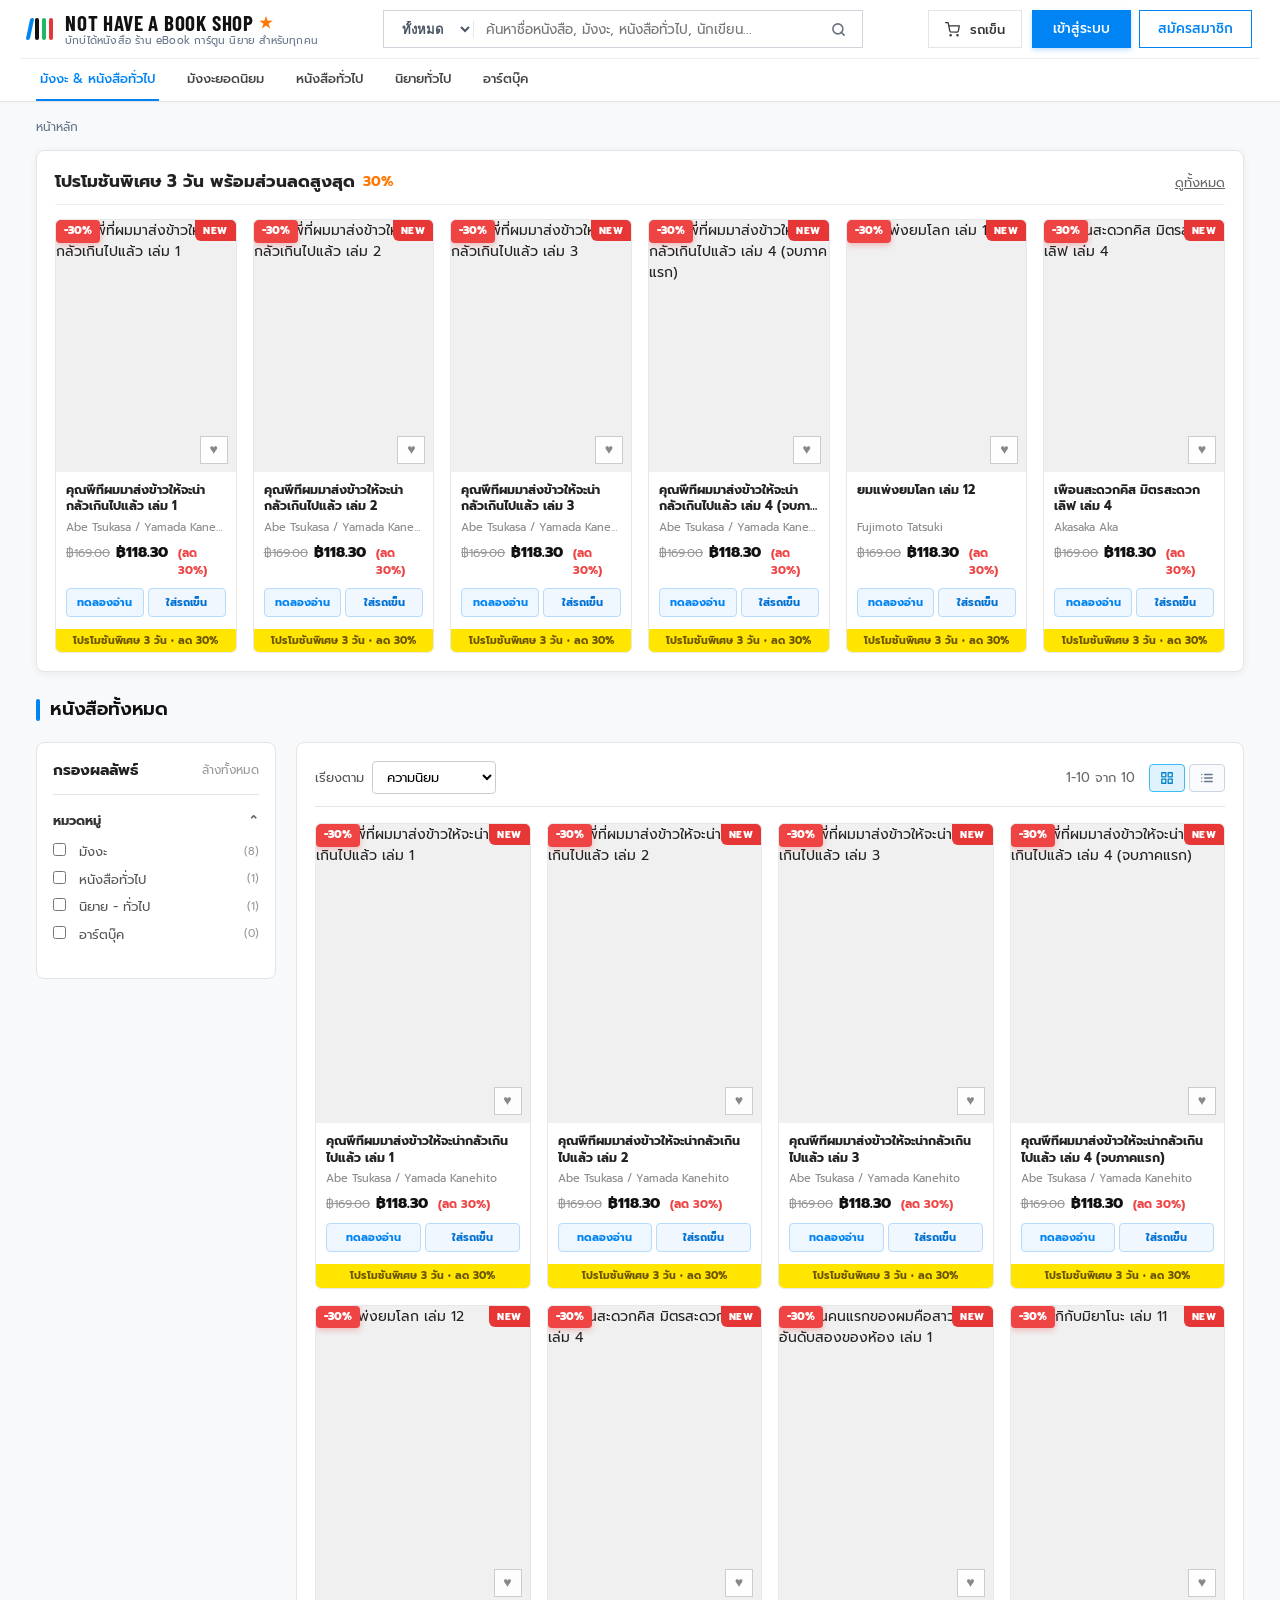
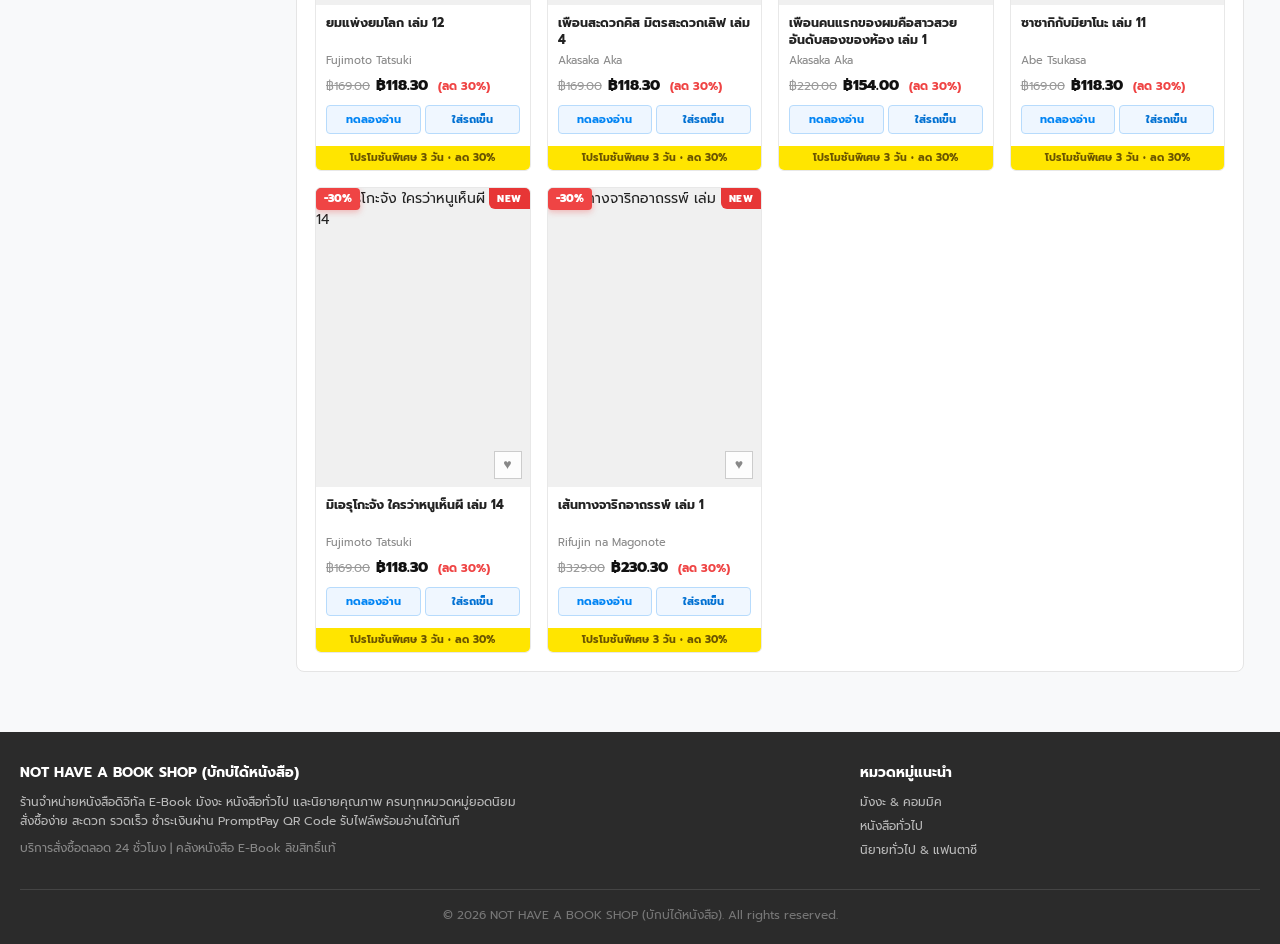
==== commit 1eeafcfc: "Add files via upload" ====
--- a/index.html
+++ b/index.html
@@ -1153,6 +1153,6 @@
   </div>
 
   <!-- APPLICATION LOGIC -->
-  <script src="app.js"></script>
+  <script src="app.js?v=4"></script>
 </body>
 </html>
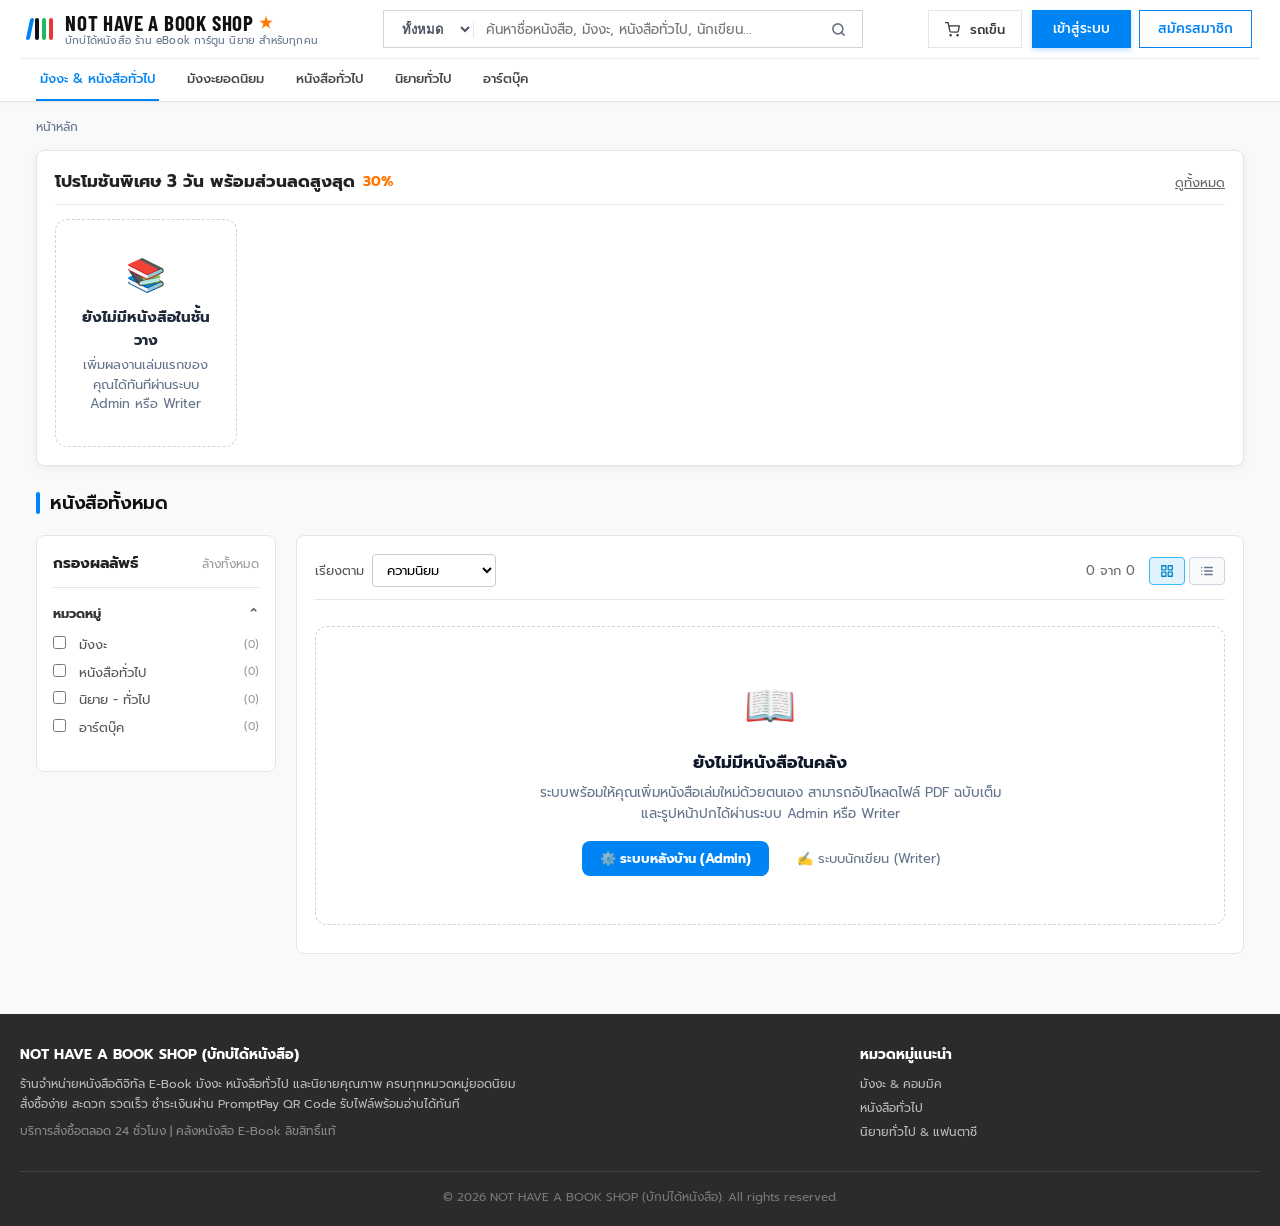
==== commit 5b189ddb: "Add files via upload" ====
--- a/index.html
+++ b/index.html
@@ -1153,6 +1153,6 @@
   </div>
 
   <!-- APPLICATION LOGIC -->
-  <script src="app.js?v=4"></script>
+  <script src="app.js?v=5"></script>
 </body>
 </html>
